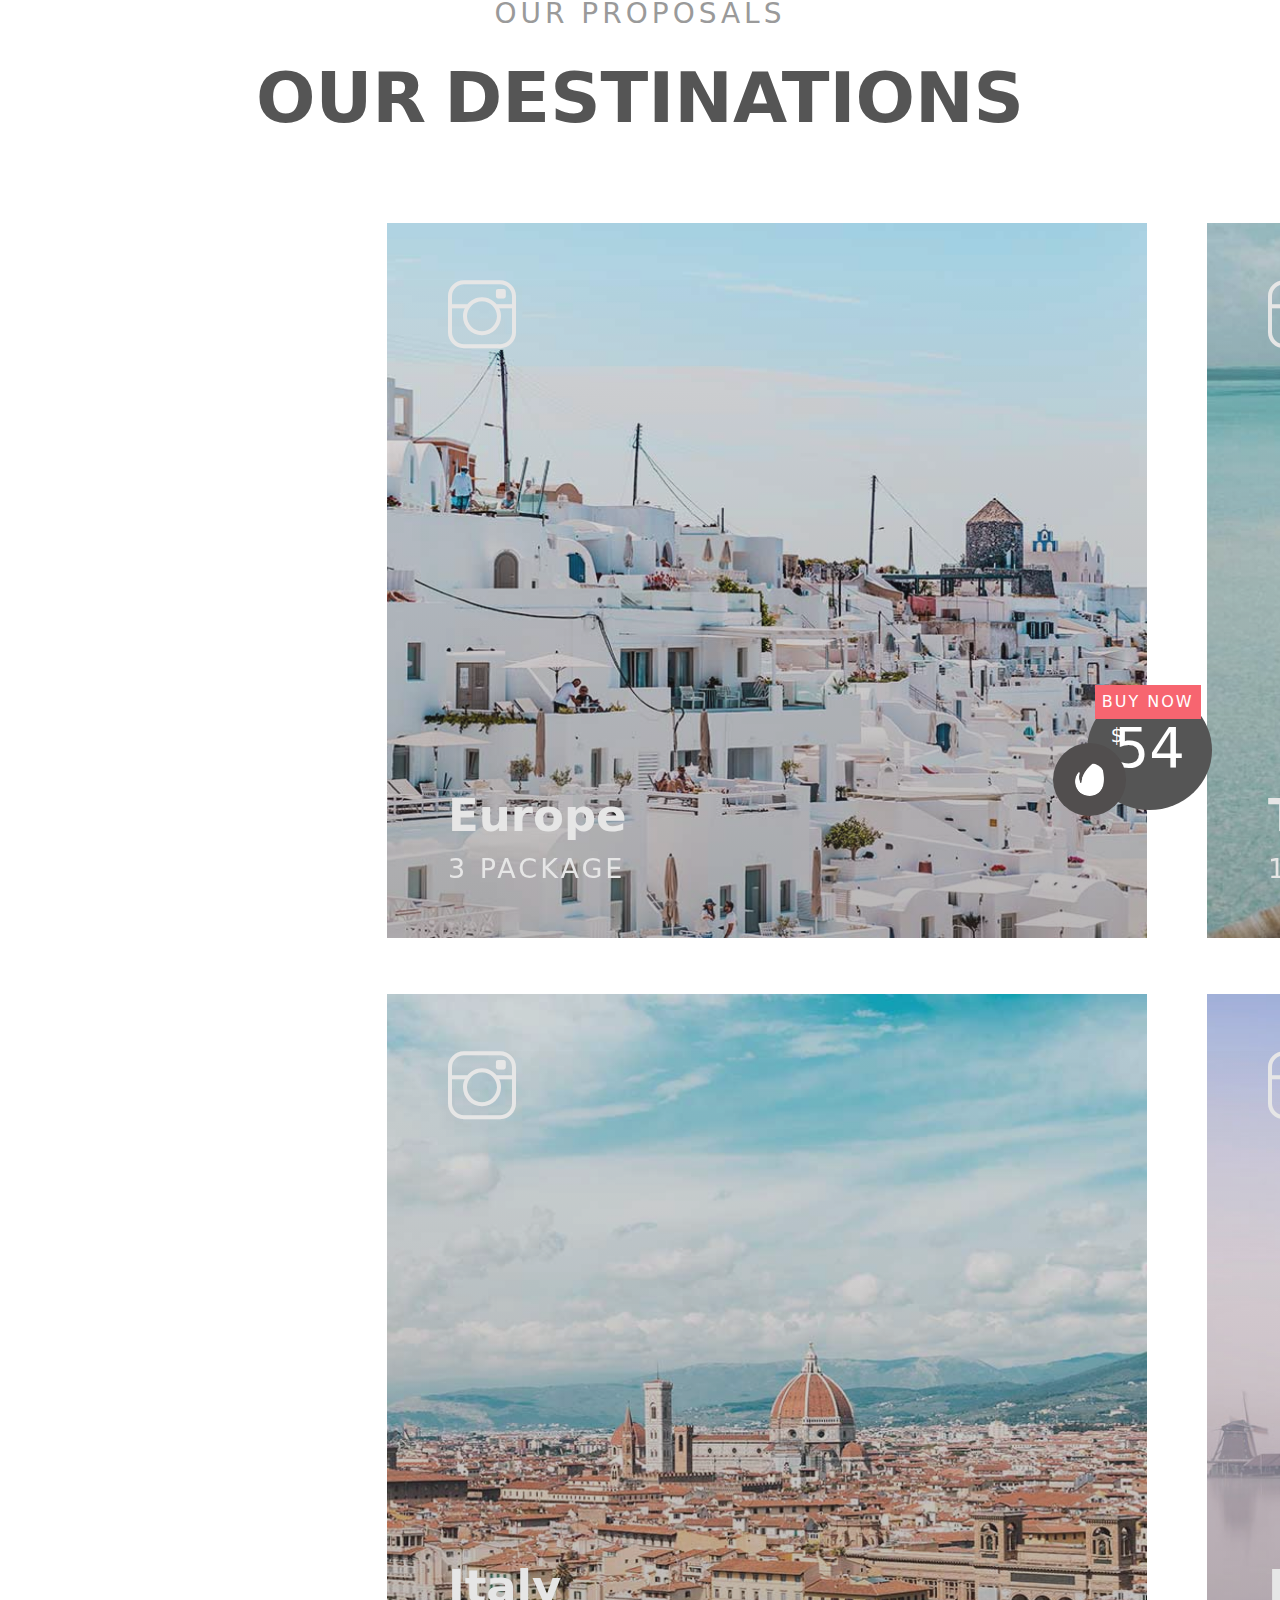
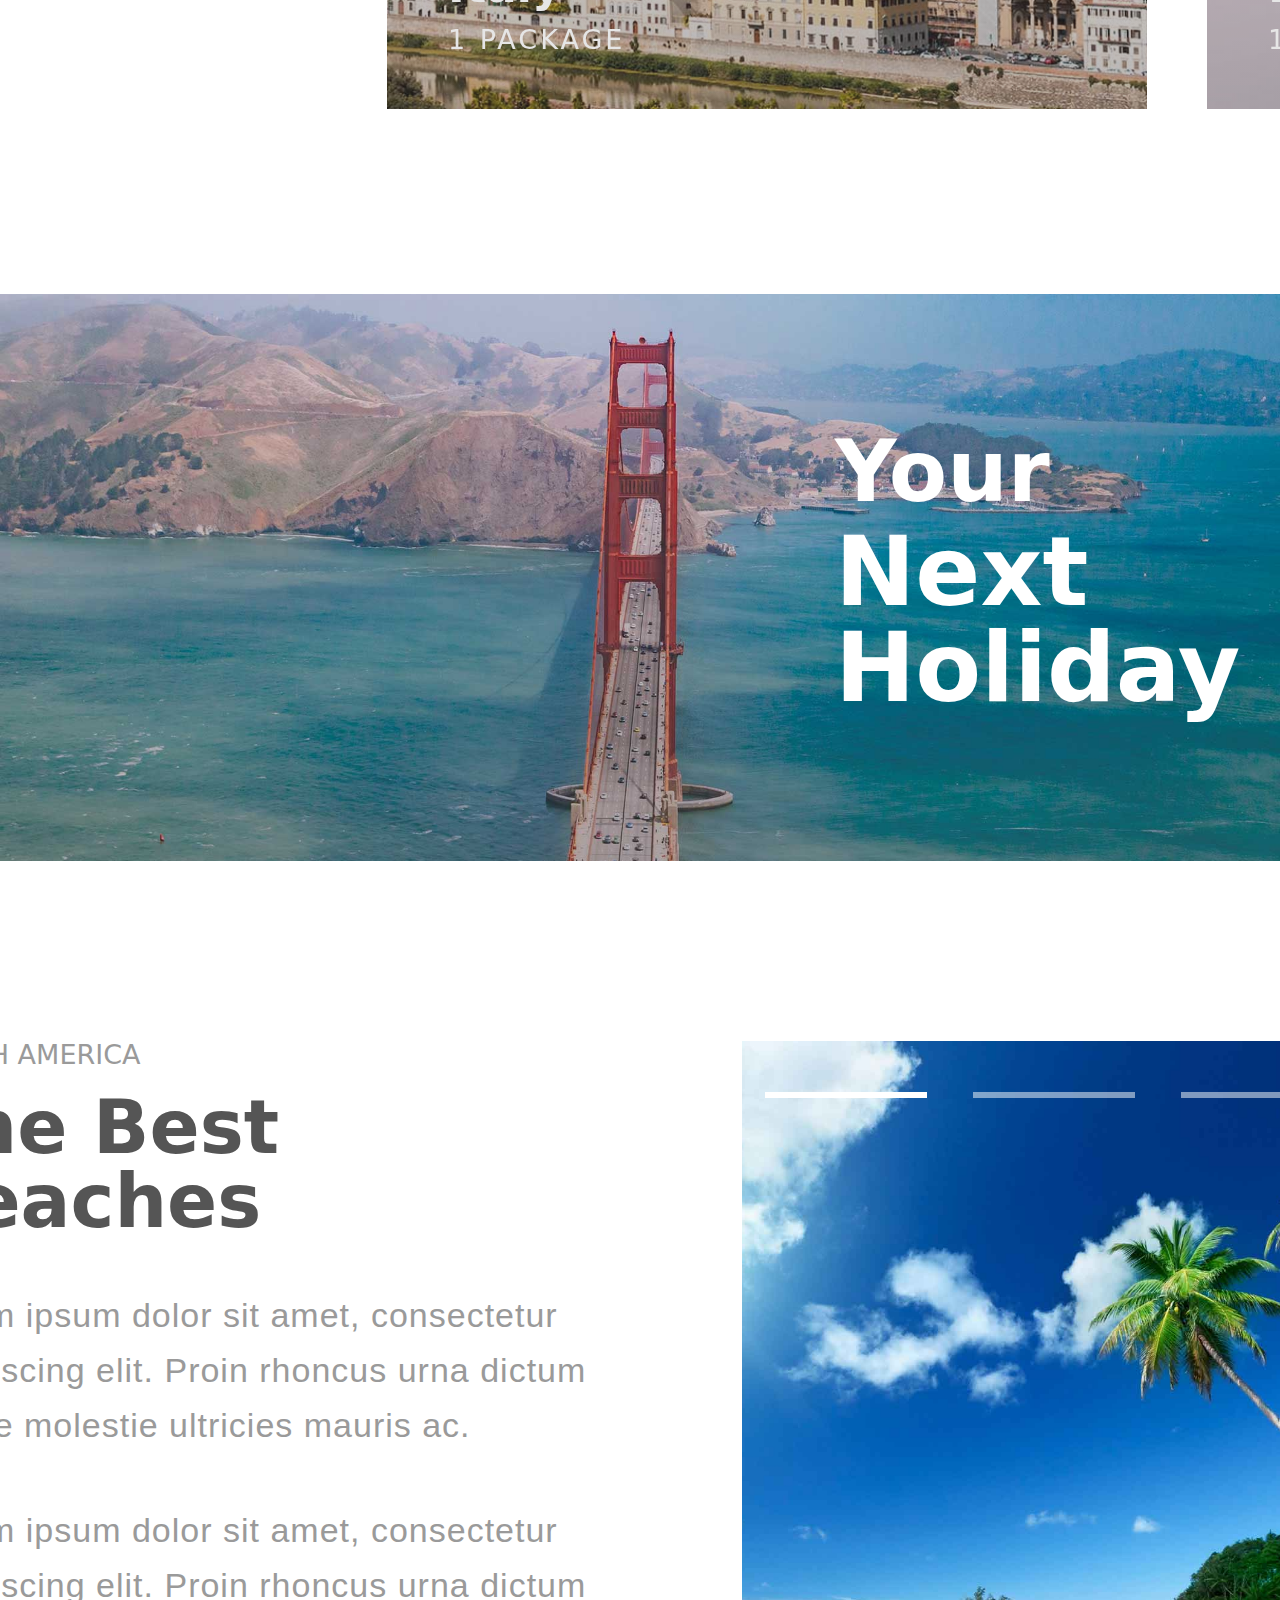
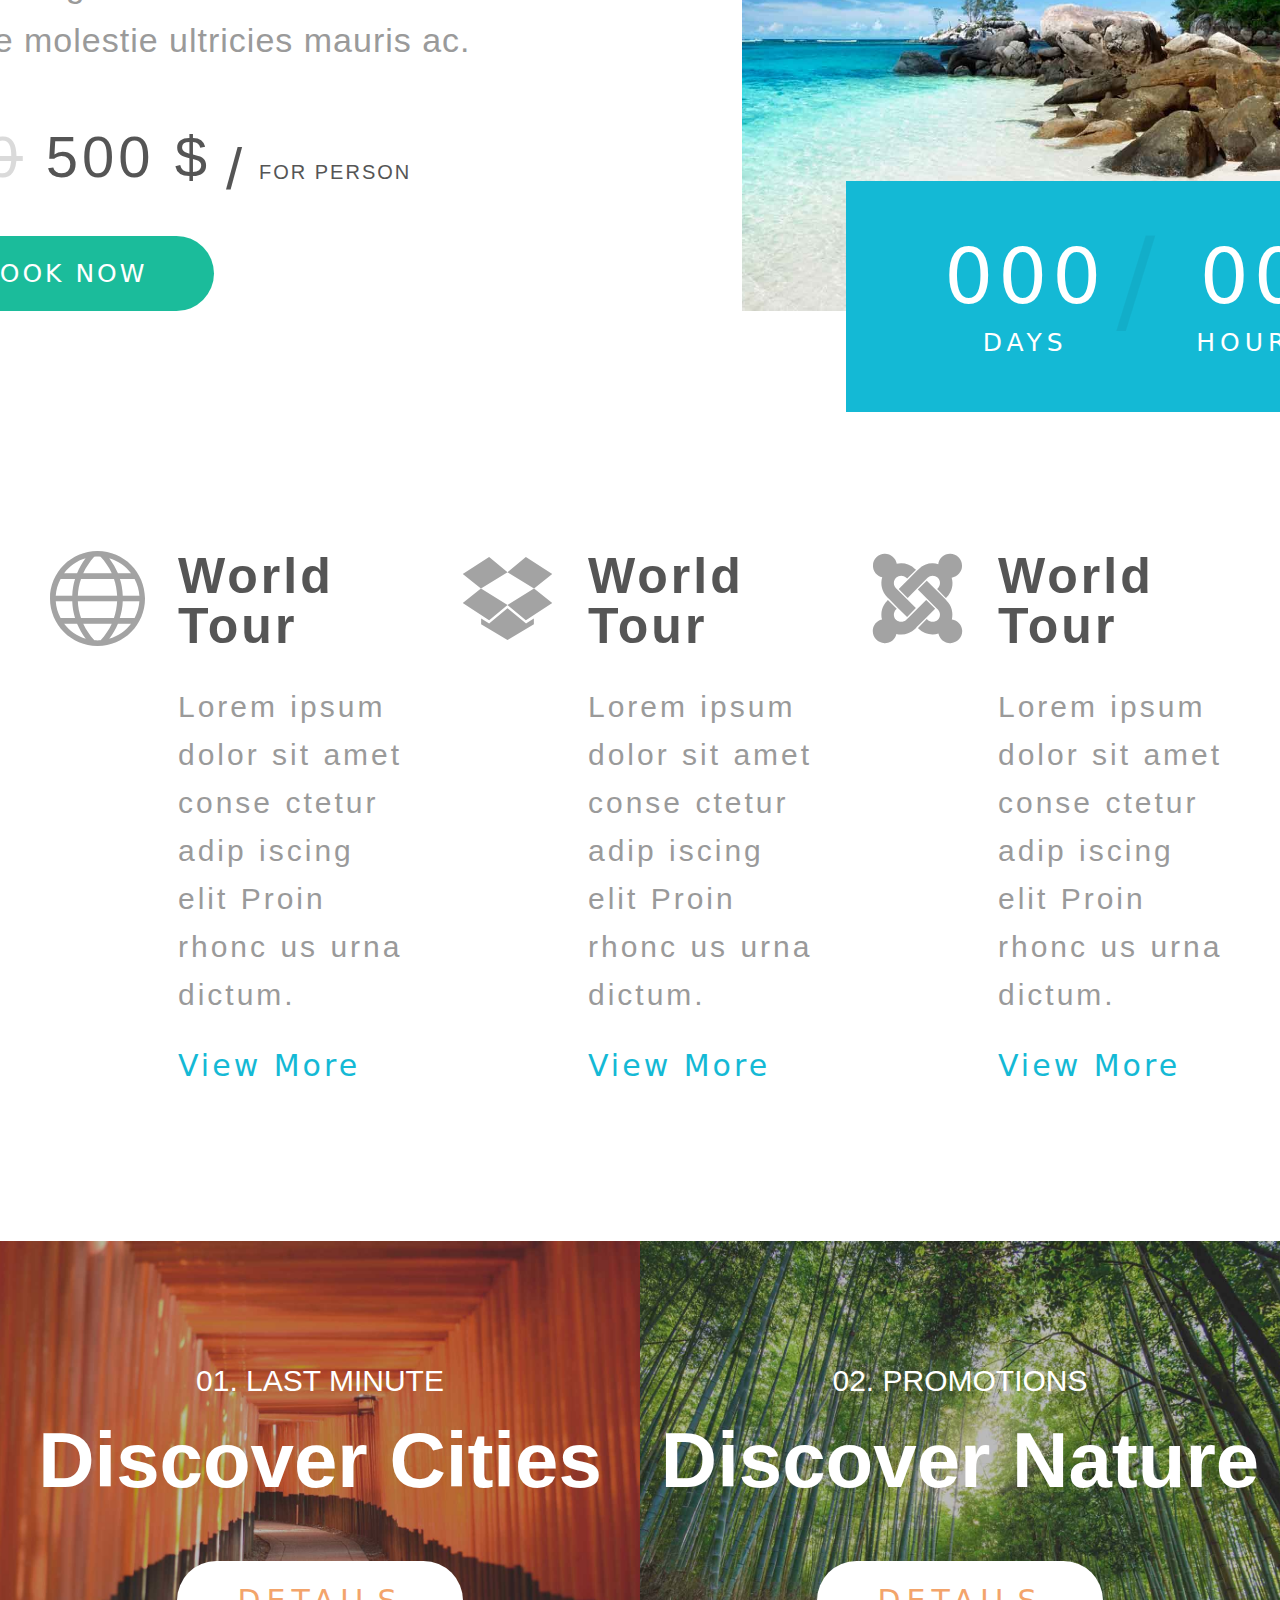
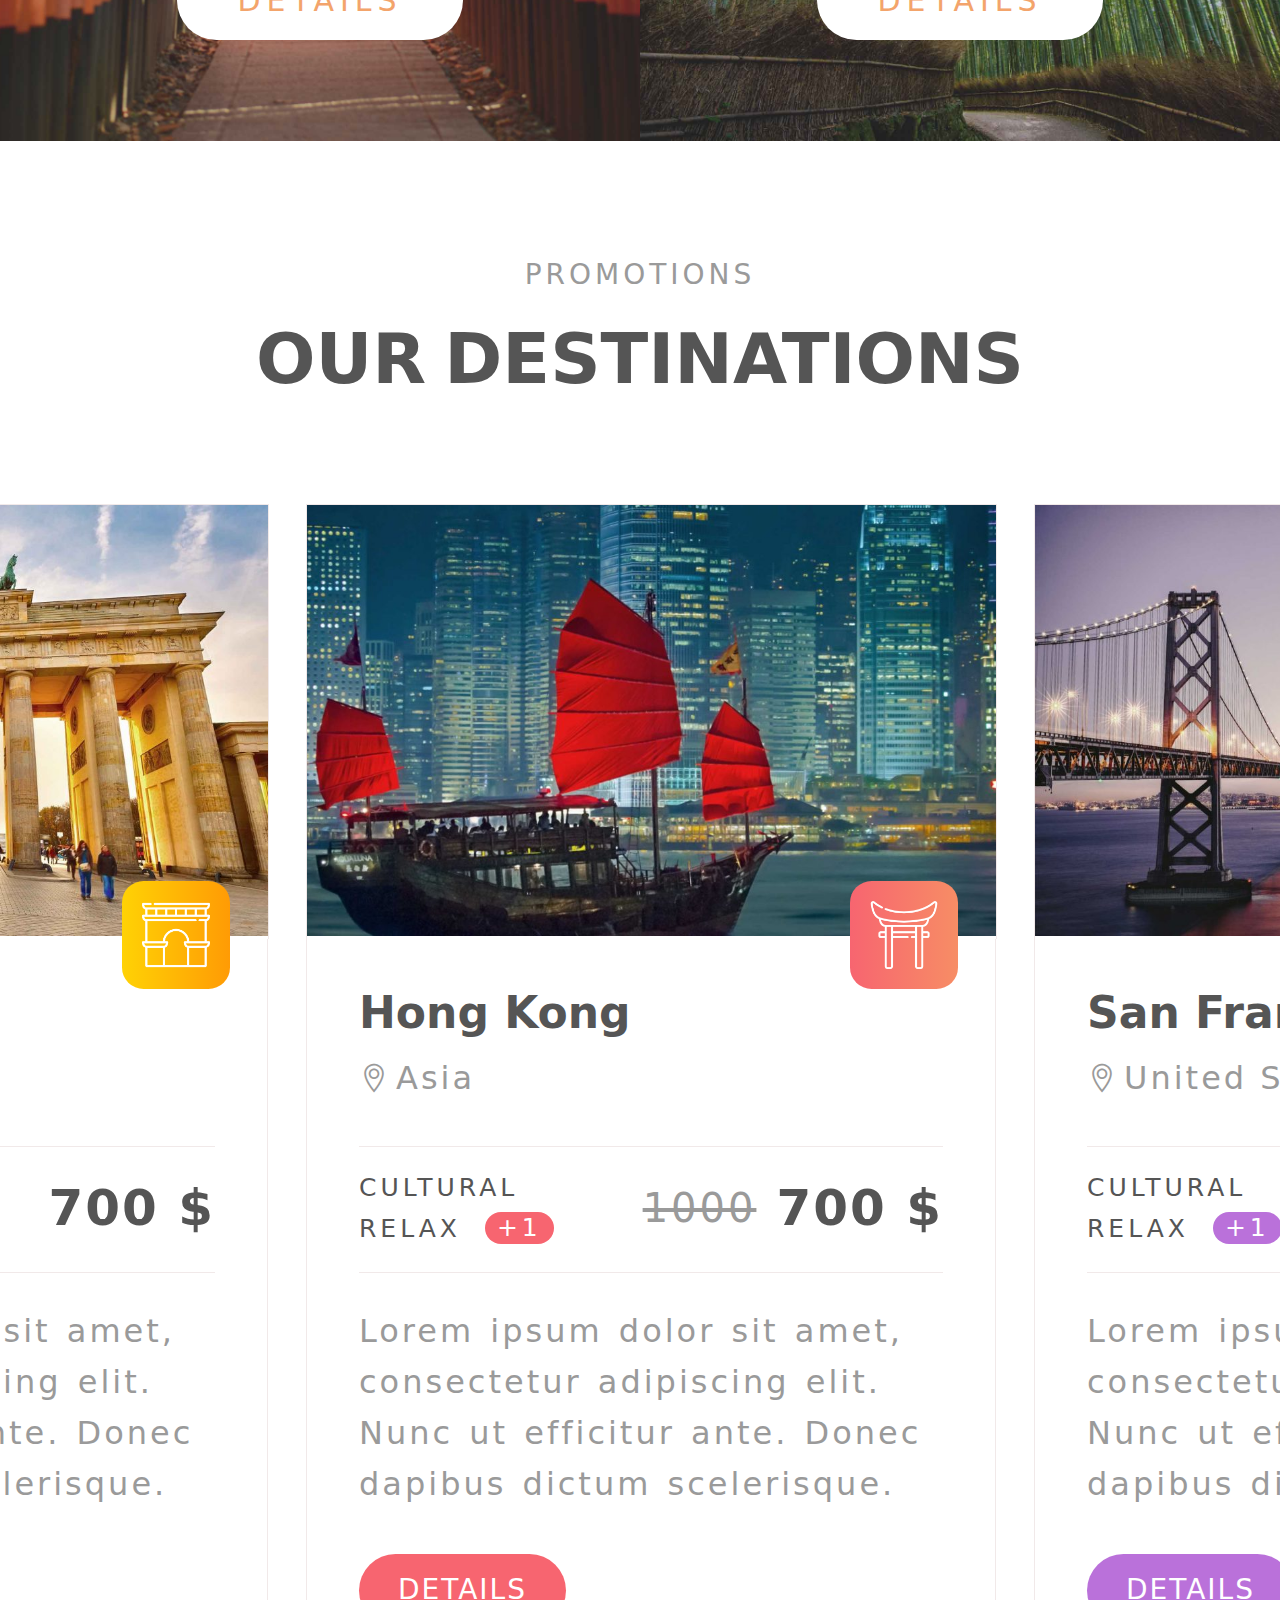
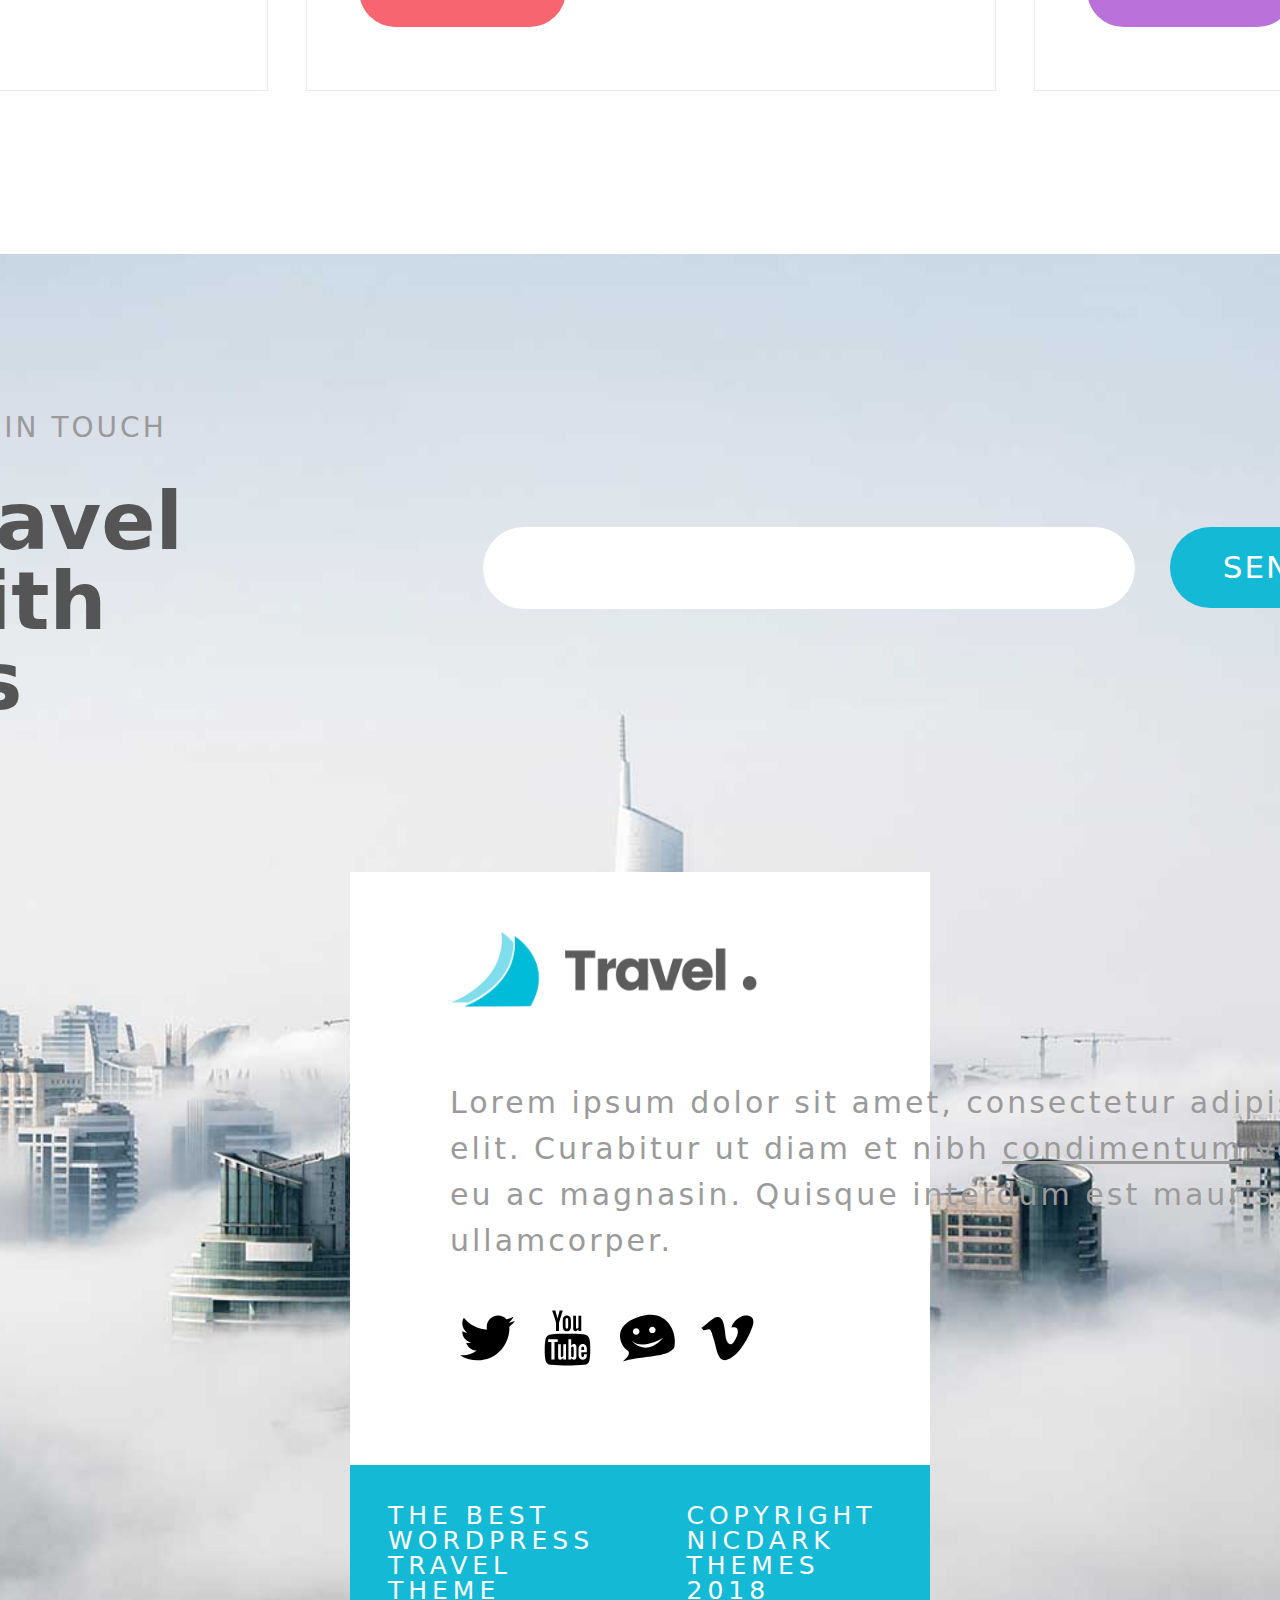
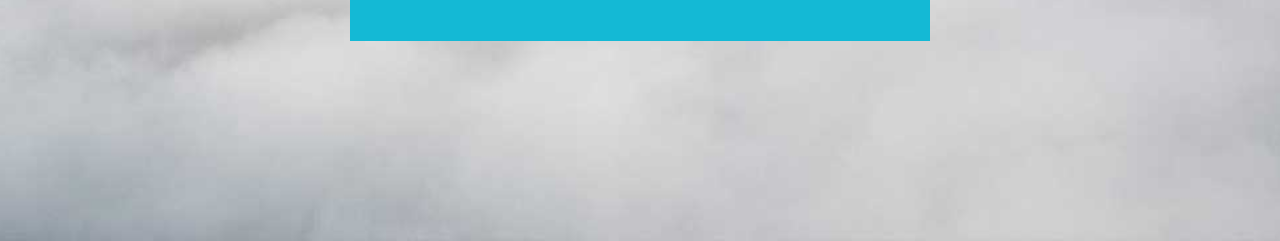
==== search2.html @ 47782f49 "first commit" ====
<!DOCTYPE html>
<html lang="en">
<head>
    <meta charset="UTF-8">
    <meta http-equiv="X-UA-Compatible" content="IE=edge">
    <meta name="viewport" content="width=device-width, initial-scale=1.0">
    <title>Love Travel</title>
    <link rel="stylesheet" href="./acsset/reset.css">
    <link rel="stylesheet" href="./acsset/main.css">
    <link rel="stylesheet" href="./acsset/themify-icons-font/themify-icons/themify-icons.css">
</head>
<body>
    

    <div id="content2">
        <div class="content2_First">
            <h3>OUR PROPOSALS</h3>
            
            <div class="ourDestinations">
                <h2>OUR</h2> <p class="des">DESTINATIONS</p>
            </div>

        </div>
        <div class="content2-Body">
            <div class="content2-contact">
                <div class="content2-contact-item">
                    <img src="./acsset/img/destination-1.jpg" alt="">
                    <div class="content2-list">
                        <i class="ti-instagram list-item-top"></i>
                        <div class="list-item-bottom">
                            <h3>Europe</h3>
                            <h6>3 PACKAGE</h6>
                        </div>
                    </div>
                </div>
                <div class="content2-contactSub"> 
                    <h3 class="content2-contactSub-First">Packages</h3>
                    <div class="content2-contactSub-Body">
                        <a href="">
                            <p>Berlin</p>
                        </a>
                        <a href="">
                            <p>Amsterdam</p>
                        </a>
                        <a href="">
                            <p>Tuscany</p>
                        </a>
                    </div>
                    <div class="content2-contactSub-Last">VIEW DESTINATION</div>
                </div>
            </div>

            <div class="content2-contact">
                <div class="content2-contact-item">
                    <img src="./acsset/img/destination-2.jpg" alt="">
                    <div class="content2-list">
                        <i class="ti-instagram list-item-top"></i>
                        <div class="list-item-bottom">
                            <h3>Thailandia</h3>
                            <h6>1 PACKAGE</h6>
                        </div>
                    </div>
                </div>
                <div class="content2-contactSub"> 
                    <h3 class="content2-contactSub-First">Packages</h3>
                    <div class="content2-contactSub-Body">
                        <a href="">
                            <p>Phuket</p>
                        </a>
                    </div>
                    <div class="content2-contactSub-Last">VIEW DESTINATION</div>
                </div>
            </div>

            <div class="content2-contact">
                <div class="content2-contact-item">
                    <img src="./acsset/img/destination-3.jpg" alt="">
                    <div class="content2-list">
                        <i class="ti-instagram list-item-top"></i>
                        <div class="list-item-bottom">
                            <h3>Asia</h3>
                            <h6>2 PACKAGE</h6>
                        </div>
                    </div>
                </div>
                <div class="content2-contactSub"> 
                    <h3 class="content2-contactSub-First">Packages</h3>
                    <div class="content2-contactSub-Body">
                        <a href="">
                            <p>Hong Kong</p>
                        </a>
                        <a href="">
                            <p>Phuket</p>
                        </a>
                    </div>
                    <div class="content2-contactSub-Last">VIEW DESTINATION</div>
                </div>
            </div>
            
        </div>

        <div class="content2-Body">

            <div class="content2-contact">
                <div class="content2-contact-item">
                    <img src="./acsset/img/destination-4.jpg" alt="">
                    <div class="content2-list">
                        <i class="ti-instagram list-item-top"></i>
                        <div class="list-item-bottom">
                            <h3>Italy</h3>
                            <h6>1 PACKAGE</h6>
                        </div>
                    </div>
                </div>
                <div class="content2-contactSub"> 
                    <h3 class="content2-contactSub-First">Packages</h3>
                    <div class="content2-contactSub-Body">
                        <a href="">
                            <p>Tuscany</p>
                        </a>
                    </div>
                    <div class="content2-contactSub-Last">VIEW DESTINATION</div>
                </div>
            </div>

            <div class="content2-contact">
                <div class="content2-contact-item">
                    <img src="./acsset/img/destination-5.jpg" alt="">
                    <div class="content2-list">
                        <i class="ti-instagram list-item-top"></i>
                        <div class="list-item-bottom">
                            <h3>Netherlands</h3>
                            <h6>1 PACKAGE</h6>
                        </div>
                    </div>
                </div>
                <div class="content2-contactSub"> 
                    <h3 class="content2-contactSub-First">Packages</h3>
                    <div class="content2-contactSub-Body">
                        <a href="">
                            <p>Amsterdam</p>
                        </a>
                    </div>
                    <div class="content2-contactSub-Last">VIEW DESTINATION</div>
                </div>
            </div>

            <div class="content2-contact">
                <div class="content2-contact-item">
                    <img src="./acsset/img/destination-6.jpg" alt="">
                    <div class="content2-list">
                        <i class="ti-instagram list-item-top"></i>
                        <div class="list-item-bottom">
                            <h3>United States</h3>
                            <h6>1 PACKAGE</h6>
                        </div>
                    </div>
                </div>
                <div class="content2-contactSub"> 
                    <h3 class="content2-contactSub-First">Packages</h3>
                    <div class="content2-contactSub-Body">
                        <a href="">
                            <p>San Francisco</p>
                        </a>
                    </div>
                    <div class="content2-contactSub-Last">VIEW DESTINATION</div>
                </div>
            </div>
            
        </div>
    </div>
        
    <div id="content3">
        <div class="content3-contact">
            <div class="content3-contact-left">
                <h6>Your</h6>
                <h6>Next Holiday</h6>
            </div>
            <div class="content3-contact-right">VIEW ALL PACKAGES</div>    
        </div>
    </div>

    <div id="content4">
        <div class="content4-top">
            <div class="content4-top-left">
                <h3>NORTH AMERICA</h3>
                <h2>The Best Beaches</h2>
                <div class="body">
                    <p>Lorem ipsum dolor sit amet, consectetur adip iscing elit. Proin rhoncus urna dictum neque molestie ultricies mauris ac.</p>
                    <p>Lorem ipsum dolor sit amet, consectetur adip iscing elit. Proin rhoncus urna dictum neque molestie ultricies mauris ac.</p>
                </div>
                <div class="price">
                    <span>800</span>
                    <p> 500 $</p>
                    <div class="line">/</div>
                    <p> FOR PERSON</p>
                </div>
                <div class="btn">BOOK NOW</div>
            </div>
            <div class="content4-top-right">
                <div class="top-right-nav-list">
                    <div class="item light"></div>
                    <div class="item"></div>
                    <div class="item"></div>
                </div>
                <div class="time-list">
                    <div class="time">
                        <h1>000</h1>
                        <h6>DAYS</h6>
                    </div>
                    <div class="time">
                        <h1>00</h1>
                        <h6>HOURS</h6>
                    </div>
                    <div class="time">
                        <h1>00</h1>
                        <h6>MINUTES</h6>
                    </div>
                    <div class="time2">
                        <h1>00</h1>
                        <h6>SECONDS</h6>
                    </div>
                </div>
            </div>
<!-- 2 -->
            <div class="content4-top-right2">
                <div class="top-right-nav-list">
                    <div class="item"></div>
                    <div class="item light"></div>
                    <div class="item"></div>
                </div>
                <div class="time-list">
                    <div class="time">
                        <h1>000</h1>
                        <h6>DAYS</h6>
                    </div>
                    <div class="time">
                        <h1>00</h1>
                        <h6>HOURS</h6>
                    </div>
                    <div class="time">
                        <h1>00</h1>
                        <h6>MINUTES</h6>
                    </div>
                    <div class="time2">
                        <h1>00</h1>
                        <h6>SECONDS</h6>
                    </div>
                </div>
            </div>
<!-- 3 -->
            <div class="content4-top-right3">
                <div class="top-right-nav-list">
                    <div class="item"></div>
                    <div class="item"></div>
                    <div class="item light"></div>
                </div>
                <div class="time-list">
                    <div class="time">
                        <h1>000</h1>
                        <h6>DAYS</h6>
                    </div>
                    <div class="time">
                        <h1>00</h1>
                        <h6>HOURS</h6>
                    </div>
                    <div class="time">
                        <h1>00</h1>
                        <h6>MINUTES</h6>
                    </div>
                    <div class="time2">
                        <h1>00</h1>
                        <h6>SECONDS</h6>
                    </div>
                </div>
            </div>

        </div>
        <div class="content4-bottom">
            <div class="content4-bottom-list">
                <div class="content4-bottom-item">
                    <div class="content4-bottom-item-left">
                        <i class="ti-world content4-icon"></i>
                    </div>
                    <div class="content4-bottom-item-right">
                        <h3>World Tour</h3>
                        <p>Lorem ipsum dolor sit amet conse ctetur adip iscing elit Proin rhonc us urna dictum.</p>
                        <a href="">View More</a>
                    </div>
                </div>

                <div class="content4-bottom-item">
                    <div class="content4-bottom-item-left">
                        <i class="ti-dropbox-alt content4-icon"></i>
                    </div>
                    <div class="content4-bottom-item-right">
                        <h3>World Tour</h3>
                        <p>Lorem ipsum dolor sit amet conse ctetur adip iscing elit Proin rhonc us urna dictum.</p>
                        <a href="">View More</a>
                    </div>
                </div>

                <div class="content4-bottom-item">
                    <div class="content4-bottom-item-left">
                        <i class="ti-joomla content4-icon"></i>
                    </div>
                    <div class="content4-bottom-item-right">
                        <h3>World Tour</h3>
                        <p>Lorem ipsum dolor sit amet conse ctetur adip iscing elit Proin rhonc us urna dictum.</p>
                        <a href="">View More</a>
                    </div>
                </div>
            </div>
        </div>

        <div class="content4-last">
            <div class="content4-last-left">
                <div class="content4-last-contact-left">
                    <h3>01. LAST MINUTE</h3>
                    <h2>Discover Cities</h2>
                    <a href="">DETAILS</a>
                </div>
            </div>
            <div class="content4-last-right">
                <div class="content4-last-contact-right">
                    <h3>02. PROMOTIONS</h3>
                    <h2>Discover Nature</h2>
                    <a href="">DETAILS  </a>
                </div>
            </div>

        </div>
    </div>

    <div id="content5">
        <div class="content5-top">
            <h3>PROMOTIONS</h3>
            <div class="ourDestinations">
                <h2>OUR</h2> <p class="des">DESTINATIONS</p>
            </div>
        </div>
        <div class="content5-body">
            <div class="content5-body-list">
                <div class="content5-body-list-item">
                    <div class="item-img">
                        <img src="./acsset/img/contact5-1.jpg" alt="">
                    </div>
                    <div class="item-body">
                        <div class="item-contact1">
                            <div class="item-contact1-left">
                                <h3>Berlin</h3>
                                <div class="item-contact1-bottom">
                                    <div class="ti-location-pin icon"></div>
                                    <h5>Europe</h5>
                                </div>
                            </div>
                            <div class="item-contact1-right">
                                <img src="./acsset/img/icon-content5.png" alt="">
                            </div>
                        </div>
                        <div class="item-contact2">
                            <div class="item-contact2-left">
                                <h6>CULTURAL</h6>
                                <div class="item-body-contact2-left-bottom">
                                    <h6>RELAX</h6>
                                    <span>+1</span>
                                </div>
                            </div>
                            <div class="item-body-contact2-right">
                                <span>700 $</span>
                            </div>
                        </div>

                        <div class="item-contact3">
                            <p>Lorem ipsum dolor sit amet, consectetur adipiscing elit. Nunc ut efficitur ante. Donec dapibus dictum scelerisque.</p>
                        </div>

                        <div class="item-contact4">
                            <a href="">DETAILS</a>
                        </div>
                    </div>
                </div>


<!-- 2 -->
                <div class="content5-body-list-item">
                    <div class="content5-body-list-item">
                        <div class="item-img">
                            <img src="./acsset/img/contact5-2.jpg" alt="">
                        </div>
                        <div class="item-body">
                            <div class="item-contact1">
                                <div class="item-contact1-leff">
                                    <h3>Hong Kong</h3>
                                    <div class="item-contact1-bottom">
                                        <div class="ti-location-pin icon"></div>
                                        <h5>Asia</h5>
                                    </div>
                                </div>
                                <div class="item-contact1-right2">
                                    <img src="./acsset/img/icon2-content5.png" alt="">
                                </div>
                            </div>
                            <div class="item-contact2">
                                <div class="item-contact2-left">
                                    <h6>CULTURAL</h6>
                                    <div class="item-body-contact2-left-bottom2">
                                        <h6>RELAX</h6>
                                        <span>+1</span>
                                    </div>
                                </div>
                                <div class="item-body-contact2-right">
                                    <p>1000</p>
                                    <span>700 $</span>
                                </div>
                            </div>
    
                            <div class="item-contact3">
                                <p>Lorem ipsum dolor sit amet, consectetur adipiscing elit. Nunc ut efficitur ante. Donec dapibus dictum scelerisque.</p>
                            </div>
    
                            <div class="item-contact4-2">
                                <a href="">DETAILS</a>
                            </div>
                        </div>
                    </div>
                </div>


<!-- 3 -->
                <div class="content5-body-list-item">
                    <div class="content5-body-list-item">
                        <div class="item-img">
                            <img src="./acsset/img/contact5-3.jpg" alt="">
                        </div>
                        <div class="item-body">
                            <div class="item-contact1">
                                <div class="item-contact1-left">
                                    <h3>San Francisco</h3>
                                    <div class="item-contact1-bottom">
                                        <div class="ti-location-pin icon"></div>
                                        <h5>United States</h5>
                                    </div>
                                </div>

                                <div class="item-contact1-right3">
                                    <img src="./acsset/img/icon3-content5.png" alt="">
                                </div>
                            </div>
                            <div class="item-contact2">
                                <div class="item-contact2-left">
                                    <h6>CULTURAL</h6>
                                    <div class="item-body-contact2-left-bottom3">
                                        <h6>RELAX</h6>
                                        <span>+1</span>
                                    </div>
                                </div>
                                <div class="item-body-contact2-right">
                                    <span>400 $</span>
                                </div>
                            </div>
    
                            <div class="item-contact3">
                                <p>Lorem ipsum dolor sit amet, consectetur adipiscing elit. Nunc ut efficitur ante. Donec dapibus dictum scelerisque.</p>
                            </div>
    
                            <div class="item-contact4-3">
                                <a href="">DETAILS</a>
                            </div>
                        </div>
                    </div>
                </div>
            </div>
        </div>
    </div>


    <div id="content6">
        <div class="content6-head">
            <div class="content6-head-left">
                <h3>KEEP IN TOUCH</h3>
                <h2>Travel with Us</h2>
            </div>

            <div class="content6-head-right">
                <input type="text">
                <div class="send">SEND</div>
            </div>
        </div>
        <div class="content6-body">

            <div class="content6-contact">
                <div class="content6-contact-left">
                    <div class="content6-contact-left-first">
                        <img class="headImg2" src="./acsset/img/logo-body-color.png" alt="">
                    </div>
                    <div class="content6-contact-left-body">
                        Lorem ipsum dolor sit amet, consectetur adipiscing elit. Curabitur ut diam et nibh <u>condimentum</u> venenatis eu ac magnasin. Quisque interdum est mauris, eget ullamcorper.
                    </div>
                    <div class="content6-contact-left-foot">
                        <i class="ti-twitter-alt icon-left"></i>
                        <i class="ti-youtube icon-left"></i>
                        <i class="ti-themify-favicon-alt icon-left"></i>
                        <i class="ti-vimeo-alt icon-left"></i>
                    </div>
                </div>
    
    
                <div class="content6-contact-right">
                    <div class="content6-contact-right-item">
                        <div class="content6-contact-right-head">
                            <h6>OUR AGENCY</h6>
                        </div>
        
                        <div class="content6-contact-right-body">
                            <ul>
                                <li>
                                    <i class="ti-angle-right"></i>
                                    <p>Services</p>
                                </li>
                                <li>
                                    <i class="ti-angle-right"></i>
                                    <p>Insurancee</p>
                                </li>
                                <li>
                                    <i class="ti-angle-right"></i>
                                    <p>Agency</p>
                                </li>
                                <li>
                                    <i class="ti-angle-right"></i>
                                    <p>Tourism</p>
                                </li>
                                <li>
                                    <i class="ti-angle-right"></i>
                                    <p>Payment</p>
                                </li>
                                
                            </ul>
                        </div>
                    </div>
    
                    <div class="content6-contact-right-item">
                        <div class="content6-contact-right-head">
                            <h6>PARTNERS</h6>
                        </div>
        
                        <div class="content6-contact-right-body">
                            <ul>
                                <li>
                                    <i class="ti-angle-right"></i>
                                    <p>Booking</p>
                                </li>
                                <li>
                                    <i class="ti-angle-right"></i>
                                    <p>RentalCar</p>
                                </li>
                                <li>
                                    <i class="ti-angle-right"></i>
                                    <p>HostelWorld</p>
                                </li>
                                <li>
                                    <i class="ti-angle-right"></i>
                                    <p>Trivago</p>
                                </li>
                                <li>
                                    <i class="ti-angle-right"></i>
                                    <p>TripAdvisor</p>
                                </li>
                                
                            </ul>
                        </div>
                    </div>
    
                    <div class="content6-contact-right-item">
                        <div class="content6-contact-right-head">
                            <h6>LAST MINUTE</h6>
                        </div>
        
                        <div class="content6-contact-right-body">
                            <ul>
                                <li>
                                    <i class="ti-angle-right"></i>
                                    <p>London</p>
                                </li>
                                <li>
                                    <i class="ti-angle-right"></i>
                                    <p>California</p>
                                </li>
                                <li>
                                    <i class="ti-angle-right"></i>
                                    <p>Indonesia</p>
                                </li>
                                <li>
                                    <i class="ti-angle-right"></i>
                                    <p>Europe</p>
                                </li>
                                <li>
                                    <i class="ti-angle-right"></i>
                                    <p>Oceania</p>
                                </li>
                                
                            </ul>
                        </div>
                    </div>
                </div>
    
            </div>
            <div class="content6-foot">
                <div class="content6-foot-left">
                    THE BEST WORDPRESS TRAVEL THEME
                </div>
    
                <div class="content6-foot-right">
                    COPYRIGHT NICDARK THEMES 2018
                </div>
            </div>
        </div>

        <div id="footer">
            <div class="buynow">
                BUY NOW
            </div>
            <div class="number">
                <p>54</p>
                <span>$</span>
            </div>
            <div class="pic">
                <img src="./acsset/img/fixed icon.png" alt="">
            </div>
    
        </div>
    </div>



    <script src="./acsset/main.js"></script>
</body>
</html>
---- acsset/main.css ----
body {
    font-family: system-ui, -apple-system, BlinkMacSystemFont, 'Segoe UI', Roboto, Oxygen, Ubuntu, Cantarell, 'Open Sans', 'Helvetica Neue', sans-serif;
}
a {
    text-decoration: none;
    color: white;
}
.PackageItem a{
    text-decoration: none;
    color: #ccc;
}
#content1 {
    height: 2025px;
}
#header {
    display: flex;
    box-sizing: border-box;
    background-color: rgba(0,0,0,0.12) !important;
    height: 203px;
    align-items: center;
    color: white;
    position:relative;
    top: -1900px;
}

.headImg {
    height: 75px;
    margin-left: 118px;
    width: 307px;
    margin-bottom: 10px;
    cursor: pointer;
}

.headList{
    display: flex;
    margin-top: -20px;
    
}
.headList_1{
    display: flex;
    margin-left: 118px;
    margin-right: 62px;
    margin-top: 24px;

}
.headList_1 > li {
    font-size: 26px;
    padding: 24px;
    letter-spacing: 6px;
    cursor: pointer;
}
.headList_2 li {
    font-size: 26px;
    padding: 24px;
    letter-spacing: 6px;
    border-radius: 31px;
    background-color: purple;
    margin-top: 45px;
    cursor: pointer;
    margin-top: 16px;
    position: absolute;

}
.headIcon{
    font-size: 60px;
    margin: auto;
    padding: 21px;
    margin-left: 840px;
    cursor: pointer;
}
i .ti-menu {
    font-weight: 400;
}
.content-img {
    width: 100%;
}

/* PackageList */
.PackagesList {
    display: none;
    position: absolute;
    background: white;
    top: 177px;
    min-width: 378px;
    border-radius: 8px;
    box-shadow: 0px 2px 5px #f1f1f1;
    /* overflow: hidden; */
    animation: ShowPackage ease 0.8s;
}
.Package-dad:hover .PackagesList{
    display: block;
    z-index: 1;
    /* overflow: hidden; */
}
.Package-dad::before {
    position: absolute;
    content: "";
    width: 200px;
    height: 55px;
    top: 136px;
    background-color: transparent;
}

@keyframes ShowPackage {
    from {
        opacity: 0;
    }
    to {
        opacity: 1;
    }
}
.tourPackageList {
    display: none;
    position: absolute;
    left: 450px;
    top: 0;
    background-color: white;
    width: 378px;
    border-radius: 8px;
    box-shadow: 0px 2px 5px #f1f1f1;
    /* overflow: hidden; */
    animation: ShowPackage ease 0.8s;
}
.PackageItem:first-child:hover {
    border-top-right-radius: 8px;
    border-top-left-radius: 8px;
}
.PackageItem.hoverItems:hover .tourPackageList{
    display: block;
    z-index: 1;
}
.PackageItem.hoverItems{
    position: relative;
}
.PackageItem.hoverItems::before {
    position: absolute;
    content: "";
    background-color: transparent;
    height: 363px;
    width: 80px;
    left: 100%;
    top: -2px;
}
.tourPackageList-item {
    display: flex;
    padding: 32px 25px 32px 46px;
    border-bottom: 1px solid #f1f1f1;
    justify-content: space-between;
}
.tourPackageList-item:first-child{
    border-top-left-radius: 8px;
    border-top-right-radius: 8px;
}
.tourPackageList-item:last-child{
    border-bottom-left-radius: 8px;
    border-bottom-right-radius: 8px;
}
.PackageItem:last-child{
    border-bottom-left-radius: 8px;
    border-bottom-right-radius: 8px;
}
.PackageItem{
    display: flex;
    padding: 32px 25px 32px 46px;
    border-bottom: 1px solid #f1f1f1;
    justify-content: space-between;
}
.tourPackageList-item:hover,
.PackageItem:hover {
    background-color: #f9f9f9;
}


.PackageItem>p {
    color: #ccc;
}
.Hot{
    color: white;
    background-color: rgb(236, 50, 50);
    font-size: 17px;
    margin-left: 78px;
    margin-right: 25px;
    border-radius: 6px;
    padding: 2px 8px;
    letter-spacing: 0;
    line-height: 22px;

}
.New {
    color: white;
    background-color: green;
    font-size: 17px;
    margin-left: 78px;
    margin-right: 25px;
    border-radius: 6px;
    padding: 2px 8px;
    letter-spacing: 0;
    line-height: 22px;

}
.Best {
    color: white;
    background-color: rgb(21, 12, 199);
    font-size: 17px;
    margin-left: 78px;
    margin-right: 25px;
    border-radius: 6px;
    padding: 2px 8px;
    letter-spacing: 0;
    line-height: 22px;

}
.sub-Tour{
    margin-top: 1px;
    margin-right: 12px;

}

/* List-Box */
.content-contact{
    text-align: center;
    color: white;
}
.content-contact-head{
    font-size: 113px;
    margin-bottom: 73px;
    font-weight: 600;
    position: relative;
}
.content-contact-sub{
    font-size: 50px;
    margin-bottom: 100px;
}
.Search-bar input[type="text"] {
    height: 80px;
    width: 731px;
    border-radius: 55px;
    padding-left: 50px;
    font-size: 33px;
    border-color: white;
    outline: none;
    border-block: none;
}
.Search-bar{
    display: flex;
    justify-content: center;
    align-items: center;
}

.search-icon{
    font-size: 42px;
    margin-left: -74px;
    color: #8e6f6f;
}
.list-box {
    display: flex;
    justify-content: center;
    margin-top: 100px;
}
.box-item{
    margin: 19px 30px;
    font-size: 60px;
    padding: 40px;
    background-color: rgba(0,0,0,0.35);
    min-width: 145px;
}
.wrap-content-img {
    position: absolute;
    margin-left: 965px;
    margin-top: -1585px;
}
h6.box-item-sub {
    font-size: 30px;
    margin-top: 20px;
    letter-spacing: 3px;
}

/* Content2 */
.ourDestinations{
    display: inline-flex;
    margin-top: 35px;
}
.ourDestinations h2 {
    font-size: 70px;
    color: #555555;
    font-weight: 700;
    margin-right: 9px;
}
.des{
    font-size: 70px;
    color: #555555;
    font-weight: 700;
    margin-left: 9px;
    margin-bottom: 50px;
}
.content2_First {
    text-align: center; 
}
.content2-Body{
    display: flex;
    margin: 40px 357px;
}
.content2-Body + .content2-Body {
    margin-top: 471px;
}
.content2-contact{
    margin: 0 30px;
    position: relative;
}
.content2_First h3 {
    font-size: 28px;
    letter-spacing: 4px;
    color: #9a9a9a;
}
.content2-list{
    position: absolute;
    top: 8%;
    background-image: linear-gradient(3deg, #6157574f, transparent);
    height: 658px;
    width: 760px;
}
.list-item-top {
    margin-left: 61px;
    font-size: 68px;
    background-color: transparent;
    color: white;
    
}

.list-item-bottom{
    margin-left: 61px;
    margin-top: 475px;
}
.list-item-bottom h3 {
    font-size: 45px;
    line-height: 35px;
    font-weight: 700;
    margin-top: -25px;
    color: white;

}
.list-item-bottom h6 {
    font-size: 27px;
    letter-spacing: 3px;
    margin-top: 22px;
    color: white;

}
.content2-contactSub{
    /* opacity: 0; */
    display: none;
    background-color: #14b9d5;
    position: absolute;
    top: 0;
    height: 715px;
    width: 760px;
    text-align: center;
    animation: ShowPackage ease 0.8s;
}
.content2-contact-item {
    /* Cách 2 nhưng nó chỉ cho 1 ảnh vào tất box
    background-image: url(./img/destination-1.jpg);
    background-position: center;
    background-repeat: no-repeat;
    background-size: cover;
    position: relative;
    height: 715px;
    width: 760px; */
    filter: brightness(0.9);
}
.content2-contact-item img {
    height: 715px;
    width: 760px;
}
.content2-contact {
    height: 300px;

}
.content2-contact:hover .content2-contactSub {
    display: block;
}
.content2-contactSub-First{
    font-size: 40px;
    font-weight: 700;
    margin-bottom: 41px;
    margin-top: 245px;
    color: white;
}
.content2-contactSub-Body{
    padding: 0 286px;
    letter-spacing: 3px;
}
.content2-contactSub-Body p {
    font-size: 29px;
    margin: 26px 0;
}
.content2-contactSub-Last{
    background-color: white;
    color: #14b9d5;
    display: inline-block;
    font-size: 29px;
    padding: 15px 38px;
    line-height: 30px;
    border-radius: 40px;
    margin-top: 27px;
}

/* CONTACT3 */
#content3{
    margin-top: 600px;
}
.content3-contact{
    background-image: url(./img/img\ contact2.jpg);
    background-position: center;
    background-repeat: no-repeat;
    background-size: 100%, auto;
    padding: 135px;
    font-size: 85px;
    font-weight: 800;
    color: white;
    display: flex;
    /* justify-content: center; */
    align-items: center;

}
.content3-contact:hover .content3-contact-left {
    display: block;
}
.content3-contact-left{
    margin-left: 700px;
    margin-right: 300px;
}
.content3-contact-left h6{
    margin-bottom: 10px;
}
.content3-contact-left h6:last-child {
   font-size: 96px;
}
.content3-contact-right{
    font-size: 26px;
    font-weight: 100;
    letter-spacing: 3px;
    word-spacing: 5px;
    background-color: white;
    color: #f76570;
    padding: 28px 50px;
    border-radius: 50px;
    cursor: pointer;
}


/* CONTEN 4 */

#content4 {
    margin-top: 180px;
}
.content4-top{
    display: flex;
    justify-content: center;
}
.content4-top-left{
    margin-right: 70px;
}
.content4-top-left h3{
    font-size: 27px;
    color: #9a9a9a;
    margin-bottom: 22px;
}
.content4-top-left .line {
    position: absolute;
    left: 312px;
    top: 12px;
}
.content4-top-left h2{
    font-size: 74px;
    font-weight: 700;
    color: #555555;
}
.content4-top-left .body {
    font-size: 34px;
    width: 688px;
}
.content4-top-left .body p {
    font-family: 'Poppins', sans-serif;
    line-height: 55px;
    color: #9a9a9a;
    word-spacing: 0px;
    letter-spacing: 1px;
}
.content4-top-left .body p:first-child{
    margin: 50px 0;

}   
.content4-top-left .price p:last-child{
    font-size: 20px;
    position:absolute;
    left: 345px;
    top: 34px;
    letter-spacing: 2px;
}
.content4-top-left .price{
    display: flex;
    position: relative;
    font-size: 58px;
    color: #555555;
    font-weight: normal;
    font-family: 'Poppins', sans-serif;
    letter-spacing: 4px;
    margin-top: 60px;
}
.content4-top-left .price span:first-child {
    color: #dadada;
    text-decoration: line-through;
    margin-right: 23px;
}
.content4-top-left .price line {  
    position: absolute;
    left: 318px;
    top: 20px;
    font-size: 45px;
}
.content4-top-left .btn{
    margin-top: 50px;
    font-size: 25px;
    letter-spacing: 3px;
    background-color: #1bbc9b;
    display: inline-block;
    padding: 25px 66px;
    border-radius: 50px;
    color: white;
    cursor: pointer;
}
.content4-top-right{
    position: relative;
    background-image: url(./img/content-4.jpg);
    width: 1500px;
    background-position: center center;
    background-size: cover;
    background-repeat: no-repeat;
    margin-left: 70px;
    /* display: none; */
}


.top-right-nav-list{
    display: flex;
    justify-content: center;
}
.top-right-nav-list .item{
    position: relative;
    height: 6px;
    width: 162px;
    background-color: white;
    display: block;
    margin: 51px 23px 0;
    opacity: 0.5;

}
.top-right-nav-list .item:hover {
    opacity: 1;
    cursor: pointer;
}
.item.light{
    opacity: 1;
}

.time-list{
    position: absolute;
    top: 85%;
    left: 16.7%;
    background-color: #14b9d5;
    letter-spacing: 5px;
    display: inline-flex;
    padding: 27px 53px;
    color: white;
}
.time{
    margin: 30px 45px;
    text-align: center;
}
.time2{
    margin: 30px 45px;
    text-align: center;
}
.time::after{
    position: absolute;
    content: "/";
    color: #000;
    font-size: 116px;
    margin-top: -133px;
    margin-left: 91px;
    opacity: 0.05;
}
.time h1 {
    font-size: 77px;
    font-weight: 400;
    margin-bottom: 15px;
}
.time h6 {
    font-size: 25px;
    font-weight: 500;
}
.time2 h1 {
    font-size: 77px;
    font-weight: 400;
    margin-bottom: 15px;
}
.time2 h6 {
    font-size: 25px;
    font-weight: 500;
}







.content4-top-right2{
    position: relative;
    background-image: url(./img/destination-3.jpg);
    width: 1500px;
    background-position: center center;
    background-size: cover;
    background-repeat: no-repeat;
    margin-left: 70px;
    display: none;
}

.top-right-nav-list{
    display: flex;
    justify-content: center;
}
.top-right-nav-list .item{
    position: relative;
    height: 6px;
    width: 162px;
    background-color: white;
    display: block;
    margin: 51px 23px 0;
    opacity: 0.5;

}
.top-right-nav-list .item:hover {
    opacity: 1;
    cursor: pointer;
}
.item.light{
    opacity: 1;
}

.time-list{
    position: absolute;
    top: 85%;
    left: 16.7%;
    background-color: #14b9d5;
    letter-spacing: 5px;
    display: inline-flex;
    padding: 27px 53px;
    color: white;
}
.time{
    margin: 30px 45px;
    text-align: center;
}
.time2{
    margin: 30px 45px;
    text-align: center;
}
.time::after{
    position: absolute;
    content: "/";
    color: #000;
    font-size: 116px;
    margin-top: -133px;
    margin-left: 91px;
    opacity: 0.05;
}
.time h1 {
    font-size: 77px;
    font-weight: 400;
    margin-bottom: 15px;
}
.time h6 {
    font-size: 25px;
    font-weight: 500;
}
.time2 h1 {
    font-size: 77px;
    font-weight: 400;
    margin-bottom: 15px;
}
.time2 h6 {
    font-size: 25px;
    font-weight: 500;
}








/* 3 */

.content4-top-right3{
    position: relative;
    background-image: url(./img/destination-5.jpg);
    width: 1500px;
    background-position: center center;
    background-size: cover;
    background-repeat: no-repeat;
    margin-left: 70px;
    display: none;
}

.top-right-nav-list{
    display: flex;
    justify-content: center;
}
.top-right-nav-list .item{
    position: relative;
    height: 6px;
    width: 162px;
    background-color: white;
    display: block;
    margin: 51px 23px 0;
    opacity: 0.5;

}
.top-right-nav-list .item:hover {
    opacity: 1;
    cursor: pointer;
}
.item.light{
    opacity: 1;
}

.time-list{
    position: absolute;
    top: 85%;
    left: 16.7%;
    background-color: #14b9d5;
    letter-spacing: 5px;
    display: inline-flex;
    padding: 27px 53px;
    color: white;
}
.time{
    margin: 30px 45px;
    text-align: center;
}
.time2{
    margin: 30px 45px;
    text-align: center;
}
.time::after{
    position: absolute;
    content: "/";
    color: #000;
    font-size: 116px;
    margin-top: -133px;
    margin-left: 91px;
    opacity: 0.05;
}
.time h1 {
    font-size: 77px;
    font-weight: 400;
    margin-bottom: 15px;
}
.time h6 {
    font-size: 25px;
    font-weight: 500;
}
.time2 h1 {
    font-size: 77px;
    font-weight: 400;
    margin-bottom: 15px;
}
.time2 h6 {
    font-size: 25px;
    font-weight: 500;
}

.content4-bottom-list{
    margin-top: 240px;
    display: flex;
    justify-content: center;
    margin-left: 50px;
}
.content4-bottom-item{
    display: flex;
    align-items: start;
    width: 806px;
}
.content4-bottom-item-left{
    font-size: 95px;
}
.content4-bottom-item-left .content4-icon {
    color: #a3a3a3;
}

.content4-bottom-item-right {
    margin: 0 50px 0 33px;
}
.content4-bottom-item-right h3{
    font-size: 50px;
    font-weight: 800;
    letter-spacing: 3px;
    color: #555555;
    font-family: 'Poppins', sans-serif;
}
.content4-bottom-item-right p{
    font-size: 30px;
    letter-spacing: 3px;
    word-spacing: 1px;
    color: #9a9a9a;
    font-family: 'Poppins', sans-serif;
    line-height: 48px;
    margin: 32px 0;

}
.content4-bottom-item-right a{
    font-size: 30px;
    color: #14b9d5;
    letter-spacing: 3px;
}


.content4-last{
    display: flex;
    margin-top: 160px;
}
.content4-last-left{
    background-image: url(./img/content-last.jpg);
    width: 50%;
    height: 500px;
    display: flex;
    justify-content: center;
    align-items: center;
    background-position: center;
    background-repeat: no-repeat;
    background-size: cover;
}
.content4-last-left h3{
    font-size: 30px;
    font-family: 'Poppins', sans-serif;
}
.content4-last-left h2{
    font-size: 78px;
    font-weight: bolder;
    margin: 25px 0 87px 0;
    font-family: 'Poppins', sans-serif;
}
.content4-last-left a{
    font-size: 30px;
    letter-spacing: 6px;
    color: #f3a46b;
    background-color: white;
    padding: 22px 60px;
    border-radius: 50px;
}
.content4-last-right{
    background-image: url(./img/content-last2.jpg);
    width: 50%;
    height: 500px;
    display: flex;
    justify-content: center;
    align-items: center;
    background-position: center;
    background-repeat: no-repeat;
    background-size: cover;
}
.content4-last-right h3{
    font-size: 30px;
    font-family: 'Poppins', sans-serif;

}
.content4-last-right h2{
    font-size: 78px;
    font-weight: bolder;
    margin: 25px 0 87px 0;
    font-family: 'Poppins', sans-serif;

}
.content4-last-right a{
    font-size: 30px;
    letter-spacing: 6px;
    color: #f3a46b;
    background-color: white;
    padding: 22px 60px;
    border-radius: 50px;
}
.content4-last-contact-left{
    text-align: center;
    color: white;
}
.content4-last-contact-right {
    text-align: center;
    color: white;
}

/* CONTENT 5 */

.content5-top{
    text-align: center;
    margin-top: 120px;
}
.content5-top h3{
    font-size: 28px;
    letter-spacing: 4px;
    color: #9a9a9a;
}

.content5-body-list{
    display: flex;
    justify-content: center;
    margin-top: 60px;
}
.content5-body-list-item{
    margin: 0 20px; 
    width: 688px;
}
.content5-body-list-item:nth-child(2) {
    margin-left: 0px;
}
.content5-body-list-item .item-img img{
    width: 689px;
}
.item-body{
    padding: 52px;
    font-size: 38px;
    width: 584px;
    margin-right: 147px;
    padding-bottom: 85px;
    border-bottom: 1px solid #f1e9e9;
    border-right: 1px solid #f1e9e9;
    border-left: 1px solid #f1e9e9;
}
.item-contact1{
    position: relative;
    display: flex;
    justify-content: space-between;
    border-bottom: 1px solid #f1e9e9;
}
.item-contact1-right img {
    width: 68px;
    background: linear-gradient(to right, #ffd205 0%, #ff9b05 100%);
    padding: 20px;
    border-radius: 20%;
    position: absolute;
    top: -110px;
    right: -15px;

}
.item-contact1-right2 img {
    width: 68px;
    background: linear-gradient(to right, #f76570 0%, #f78d65 100%);
    padding: 20px;
    border-radius: 20%;
    position: absolute;
    top: -110px;
    right: -15px;

}
.item-contact1-right3 img {
    width: 68px;
    background: linear-gradient(to right, #ba71da 0%, #da717b 100%);
    padding: 20px;
    border-radius: 20%;
    position: absolute;
    top: -110px;
    right: -15px;

}
.item-contact1 h3{
    font-size: 44px;
    font-weight: bold;
    margin-bottom: 27px;
    color: #555555;
} 
.item-contact1-bottom{
    display: flex;
    align-items: center;
    color: #9a9a9a;
    padding-bottom: 52px;
}
.item-contact1-bottom .icon{
    font-size: 30px;
}
.item-contact1-bottom h5{
    margin-left: 7px;
    font-size: 32px;
    letter-spacing: 3px;
}
.item-contact2{
    display: flex;
    align-items: center;
    justify-content: space-between;
    border-bottom: 1px solid #f1e9e9;
    color: #9a9a9a;
    padding: 20px 0 23px;
}
.item-contact2-left{
    font-size: 25px;
    letter-spacing: 4px;
    color: #555555;
}
.item-contact2-left h6{
    padding: 8px 0;
    font-weight: 400;
}
.item-body-contact2-left-bottom{
    display: flex;
    align-items: center;
}
.item-body-contact2-left-bottom2{
    display: flex;
    align-items: center;
}
.item-body-contact2-left-bottom3{
    display: flex;
    align-items: center;
}

.item-body-contact2-left-bottom span{
    background-color: #ffd205;
    margin-left: 24px;
    padding: 3px 12px;
    padding-bottom: 4px;
    border-radius: 50px;
    color: white;
}
.item-body-contact2-left-bottom2 span{
    background-color: #f76570;
    margin-left: 24px;
    padding: 3px 12px;
    padding-bottom: 4px;
    border-radius: 50px;
    color: white;
}
.item-body-contact2-left-bottom3 span{
    background-color: #ba71da;
    margin-left: 24px;
    padding: 3px 12px;
    padding-bottom: 4px;
    border-radius: 50px;
    color: white;
}
.item-body-contact2-right{
    font-size: 50px;
    font-weight: 600;
    color: #555555;
    letter-spacing: 2px;
    display: flex;
    align-items: center;
}
.item-body-contact2-right p{
    font-size: 40px;
    color: #9a9a9a;
    text-decoration: line-through;
    letter-spacing: 3px;
    font-weight: 400;
    margin-right: 20px;
}

.item-contact3 p{
    color: #9a9a9a;
    font-size: 32px;
    letter-spacing: 3px;
    word-spacing: 3px;
    line-height: 51px;
    margin: 33px 0 57px;
}

.item-contact4 a{
    background-color: #ffd205;
    padding: 19px 39px;
    border-radius: 50px;
    padding-bottom: 21px;
    font-size: 28px;
    letter-spacing: 2px;
}
.item-contact4-2 a{
    background-color: #f76570;
    padding: 19px 39px;
    border-radius: 50px;
    padding-bottom: 21px;
    font-size: 28px;
    letter-spacing: 2px;
}
.item-contact4-3 a{
    background-color: #ba71da;
    padding: 19px 39px;
    border-radius: 50px;
    padding-bottom: 21px;
    font-size: 28px;
    letter-spacing: 2px;
}
.item-img {
    border-left: 1px solid #f1e9e9;
    border-top: 1px solid #f1e9e9;
    border-right: 1px solid #f1e9e9;
    width: 689px;

}
/* Content6 */
#content6 {
    background-image: url(./img/bgr-content6.jpg);
    background-position: center;
    background-repeat: no-repeat;
    background-size: cover;
}
.content6-head{
    display: flex;
    align-items: center;
    justify-content: center;
    margin-top: 163px;
    padding-top: 160px;
}
.content6-head-left{
    margin-right: 150px
}
.content6-head-left h3{
    font-size: 28px;
    letter-spacing: 3px;
    margin-bottom: 40px;
    color: #9a9a9a;
}
.content6-head-left h2{
    font-size: 80px;
    font-weight: 700;
    color: #555555;
}
.content6-head-right{
    display: flex;
    align-items: center;
    margin-left: 150px;
}
.content6-head-right .send {
    margin-left: 35px;
    background-color: #14b9d5;
    padding: 25px 53px;
    font-size: 31px;
    color: white;
    border-radius: 50px;
    letter-spacing: 2px;
    cursor: pointer;

}
.content6-head-right input[type="text"] {
    height: 80px;
    width: 600px;
    border-radius: 55px;
    padding-left: 50px;
    font-size: 33px;
    outline: none;
    border: hidden;
}
.content6-body {
    padding-bottom: 200px;
}
.content6-contact{
    display: flex;
    justify-content: space-between;
    align-items: center;
    background-color: white;
    margin: 150px 350px 0;
    padding-bottom: 100px;
    padding-left: 100px;
}

.headImg2{
    height: 75px;
    width: 307px;
    margin-bottom: 10px;
    padding: 60px 0;
    background-color: white !important;
}
.content6-contact-left-body{
    font-size: 30px;
    letter-spacing: 3px;
    word-spacing: 0px;
    line-height: 46px;
    width: 1000px;
    color: #9a9a9a;
}

.content6-contact-left-foot{
    padding-top: 46px;
}
.content6-contact-left-foot .icon-left{
    font-size: 55px;
    cursor: pointer;
    padding: 0 10px;
}
.content6-contact-right{
    display: flex;
    margin-right: 70px;
}
.content6-contact-right-item{
    width: 350px;

}
.content6-contact-right-head{
    font-size: 26px;
    font-weight: 700;
    letter-spacing: 3px;
    color: #555555;
}
.content6-contact-right-head h6{
    padding-bottom: 64px;
    margin-top: 102px;
    font-size: 30px;
}
.content6-contact-right-body{
    font-size: 30px;
    letter-spacing: 3px;
    word-spacing: 0px;
    line-height: 46px;
    color: #9a9a9a;
}
.content6-contact-right-body li{
    display: flex;
    align-items: center;
    padding-bottom: 8px;
    cursor: pointer;
}
.content6-contact-right-body i{
    font-size: 20px;
    padding-right: 19px;
}
.content6-foot{
    display: flex;
    margin: 0 350px;
    justify-content: space-between;
    background-color: #14b9d5;
}
.content6-foot-left{
    color: white;
    font-size: 25px;
    padding: 38px;
    letter-spacing: 5px;
}
.content6-foot-right{
    color: white;
    font-size: 25px;
    padding: 38px;
    letter-spacing: 5px;
}

#footer {
    display: inline-block;
    position: fixed;
    z-index: 10;
    bottom: 180px;
    right: 65px;
    color: white;
    cursor: pointer;
}
.buynow{
    position: absolute;
    top: 85px;
    left: 5px;
    z-index: 1;
    background-color: #f76570;
    padding: 0px 7px;
    letter-spacing: 2px;
    line-height: 34px;
}

.number p{
    font-size: 56px;
    background-color: #555555;
    text-align: center;
    padding: 27px;
    padding-top: 30px;
    border-radius: 100%;
    padding-bottom: 34px;
    position: relative;
    top: 90px;
    left: -3px;
}
.number span{
    position: absolute;
    left: 21px;
    top: 126px;
    font-size: 19px;
}
.pic {
    position: absolute;
    top: 143px;
    right: 89px;
}
.pic img{
    height: 33px;
    background-color: #514e4e;
    padding: 20px;
    border-radius: 100%;
}

#web2{
    display: none;
}
---- acsset/themify-icons-font/themify-icons/themify-icons.css ----
@font-face {
	font-family: 'themify';
	src:url('fonts/themify.eot?-fvbane');
	src:url('fonts/themify.eot?#iefix-fvbane') format('embedded-opentype'),
		url('fonts/themify.woff?-fvbane') format('woff'),
		url('fonts/themify.ttf?-fvbane') format('truetype'),
		url('fonts/themify.svg?-fvbane#themify') format('svg');
	font-weight: normal;
	font-style: normal;
}

[class^="ti-"], [class*=" ti-"] {
	font-family: 'themify';
	speak: none;
	font-style: normal;
	font-weight: normal;
	font-variant: normal;
	text-transform: none;
	line-height: 1;

	/* Better Font Rendering =========== */
	-webkit-font-smoothing: antialiased;
	-moz-osx-font-smoothing: grayscale;
}

.ti-wand:before {
	content: "\e600";
}
.ti-volume:before {
	content: "\e601";
}
.ti-user:before {
	content: "\e602";
}
.ti-unlock:before {
	content: "\e603";
}
.ti-unlink:before {
	content: "\e604";
}
.ti-trash:before {
	content: "\e605";
}
.ti-thought:before {
	content: "\e606";
}
.ti-target:before {
	content: "\e607";
}
.ti-tag:before {
	content: "\e608";
}
.ti-tablet:before {
	content: "\e609";
}
.ti-star:before {
	content: "\e60a";
}
.ti-spray:before {
	content: "\e60b";
}
.ti-signal:before {
	content: "\e60c";
}
.ti-shopping-cart:before {
	content: "\e60d";
}
.ti-shopping-cart-full:before {
	content: "\e60e";
}
.ti-settings:before {
	content: "\e60f";
}
.ti-search:before {
	content: "\e610";
}
.ti-zoom-in:before {
	content: "\e611";
}
.ti-zoom-out:before {
	content: "\e612";
}
.ti-cut:before {
	content: "\e613";
}
.ti-ruler:before {
	content: "\e614";
}
.ti-ruler-pencil:before {
	content: "\e615";
}
.ti-ruler-alt:before {
	content: "\e616";
}
.ti-bookmark:before {
	content: "\e617";
}
.ti-bookmark-alt:before {
	content: "\e618";
}
.ti-reload:before {
	content: "\e619";
}
.ti-plus:before {
	content: "\e61a";
}
.ti-pin:before {
	content: "\e61b";
}
.ti-pencil:before {
	content: "\e61c";
}
.ti-pencil-alt:before {
	content: "\e61d";
}
.ti-paint-roller:before {
	content: "\e61e";
}
.ti-paint-bucket:before {
	content: "\e61f";
}
.ti-na:before {
	content: "\e620";
}
.ti-mobile:before {
	content: "\e621";
}
.ti-minus:before {
	content: "\e622";
}
.ti-medall:before {
	content: "\e623";
}
.ti-medall-alt:before {
	content: "\e624";
}
.ti-marker:before {
	content: "\e625";
}
.ti-marker-alt:before {
	content: "\e626";
}
.ti-arrow-up:before {
	content: "\e627";
}
.ti-arrow-right:before {
	content: "\e628";
}
.ti-arrow-left:before {
	content: "\e629";
}
.ti-arrow-down:before {
	content: "\e62a";
}
.ti-lock:before {
	content: "\e62b";
}
.ti-location-arrow:before {
	content: "\e62c";
}
.ti-link:before {
	content: "\e62d";
}
.ti-layout:before {
	content: "\e62e";
}
.ti-layers:before {
	content: "\e62f";
}
.ti-layers-alt:before {
	content: "\e630";
}
.ti-key:before {
	content: "\e631";
}
.ti-import:before {
	content: "\e632";
}
.ti-image:before {
	content: "\e633";
}
.ti-heart:before {
	content: "\e634";
}
.ti-heart-broken:before {
	content: "\e635";
}
.ti-hand-stop:before {
	content: "\e636";
}
.ti-hand-open:before {
	content: "\e637";
}
.ti-hand-drag:before {
	content: "\e638";
}
.ti-folder:before {
	content: "\e639";
}
.ti-flag:before {
	content: "\e63a";
}
.ti-flag-alt:before {
	content: "\e63b";
}
.ti-flag-alt-2:before {
	content: "\e63c";
}
.ti-eye:before {
	content: "\e63d";
}
.ti-export:before {
	content: "\e63e";
}
.ti-exchange-vertical:before {
	content: "\e63f";
}
.ti-desktop:before {
	content: "\e640";
}
.ti-cup:before {
	content: "\e641";
}
.ti-crown:before {
	content: "\e642";
}
.ti-comments:before {
	content: "\e643";
}
.ti-comment:before {
	content: "\e644";
}
.ti-comment-alt:before {
	content: "\e645";
}
.ti-close:before {
	content: "\e646";
}
.ti-clip:before {
	content: "\e647";
}
.ti-angle-up:before {
	content: "\e648";
}
.ti-angle-right:before {
	content: "\e649";
}
.ti-angle-left:before {
	content: "\e64a";
}
.ti-angle-down:before {
	content: "\e64b";
}
.ti-check:before {
	content: "\e64c";
}
.ti-check-box:before {
	content: "\e64d";
}
.ti-camera:before {
	content: "\e64e";
}
.ti-announcement:before {
	content: "\e64f";
}
.ti-brush:before {
	content: "\e650";
}
.ti-briefcase:before {
	content: "\e651";
}
.ti-bolt:before {
	content: "\e652";
}
.ti-bolt-alt:before {
	content: "\e653";
}
.ti-blackboard:before {
	content: "\e654";
}
.ti-bag:before {
	content: "\e655";
}
.ti-move:before {
	content: "\e656";
}
.ti-arrows-vertical:before {
	content: "\e657";
}
.ti-arrows-horizontal:before {
	content: "\e658";
}
.ti-fullscreen:before {
	content: "\e659";
}
.ti-arrow-top-right:before {
	content: "\e65a";
}
.ti-arrow-top-left:before {
	content: "\e65b";
}
.ti-arrow-circle-up:before {
	content: "\e65c";
}
.ti-arrow-circle-right:before {
	content: "\e65d";
}
.ti-arrow-circle-left:before {
	content: "\e65e";
}
.ti-arrow-circle-down:before {
	content: "\e65f";
}
.ti-angle-double-up:before {
	content: "\e660";
}
.ti-angle-double-right:before {
	content: "\e661";
}
.ti-angle-double-left:before {
	content: "\e662";
}
.ti-angle-double-down:before {
	content: "\e663";
}
.ti-zip:before {
	content: "\e664";
}
.ti-world:before {
	content: "\e665";
}
.ti-wheelchair:before {
	content: "\e666";
}
.ti-view-list:before {
	content: "\e667";
}
.ti-view-list-alt:before {
	content: "\e668";
}
.ti-view-grid:before {
	content: "\e669";
}
.ti-uppercase:before {
	content: "\e66a";
}
.ti-upload:before {
	content: "\e66b";
}
.ti-underline:before {
	content: "\e66c";
}
.ti-truck:before {
	content: "\e66d";
}
.ti-timer:before {
	content: "\e66e";
}
.ti-ticket:before {
	content: "\e66f";
}
.ti-thumb-up:before {
	content: "\e670";
}
.ti-thumb-down:before {
	content: "\e671";
}
.ti-text:before {
	content: "\e672";
}
.ti-stats-up:before {
	content: "\e673";
}
.ti-stats-down:before {
	content: "\e674";
}
.ti-split-v:before {
	content: "\e675";
}
.ti-split-h:before {
	content: "\e676";
}
.ti-smallcap:before {
	content: "\e677";
}
.ti-shine:before {
	content: "\e678";
}
.ti-shift-right:before {
	content: "\e679";
}
.ti-shift-left:before {
	content: "\e67a";
}
.ti-shield:before {
	content: "\e67b";
}
.ti-notepad:before {
	content: "\e67c";
}
.ti-server:before {
	content: "\e67d";
}
.ti-quote-right:before {
	content: "\e67e";
}
.ti-quote-left:before {
	content: "\e67f";
}
.ti-pulse:before {
	content: "\e680";
}
.ti-printer:before {
	content: "\e681";
}
.ti-power-off:before {
	content: "\e682";
}
.ti-plug:before {
	content: "\e683";
}
.ti-pie-chart:before {
	content: "\e684";
}
.ti-paragraph:before {
	content: "\e685";
}
.ti-panel:before {
	content: "\e686";
}
.ti-package:before {
	content: "\e687";
}
.ti-music:before {
	content: "\e688";
}
.ti-music-alt:before {
	content: "\e689";
}
.ti-mouse:before {
	content: "\e68a";
}
.ti-mouse-alt:before {
	content: "\e68b";
}
.ti-money:before {
	content: "\e68c";
}
.ti-microphone:before {
	content: "\e68d";
}
.ti-menu:before {
	content: "\e68e";
}
.ti-menu-alt:before {
	content: "\e68f";
}
.ti-map:before {
	content: "\e690";
}
.ti-map-alt:before {
	content: "\e691";
}
.ti-loop:before {
	content: "\e692";
}
.ti-location-pin:before {
	content: "\e693";
}
.ti-list:before {
	content: "\e694";
}
.ti-light-bulb:before {
	content: "\e695";
}
.ti-Italic:before {
	content: "\e696";
}
.ti-info:before {
	content: "\e697";
}
.ti-infinite:before {
	content: "\e698";
}
.ti-id-badge:before {
	content: "\e699";
}
.ti-hummer:before {
	content: "\e69a";
}
.ti-home:before {
	content: "\e69b";
}
.ti-help:before {
	content: "\e69c";
}
.ti-headphone:before {
	content: "\e69d";
}
.ti-harddrives:before {
	content: "\e69e";
}
.ti-harddrive:before {
	content: "\e69f";
}
.ti-gift:before {
	content: "\e6a0";
}
.ti-game:before {
	content: "\e6a1";
}
.ti-filter:before {
	content: "\e6a2";
}
.ti-files:before {
	content: "\e6a3";
}
.ti-file:before {
	content: "\e6a4";
}
.ti-eraser:before {
	content: "\e6a5";
}
.ti-envelope:before {
	content: "\e6a6";
}
.ti-download:before {
	content: "\e6a7";
}
.ti-direction:before {
	content: "\e6a8";
}
.ti-direction-alt:before {
	content: "\e6a9";
}
.ti-dashboard:before {
	content: "\e6aa";
}
.ti-control-stop:before {
	content: "\e6ab";
}
.ti-control-shuffle:before {
	content: "\e6ac";
}
.ti-control-play:before {
	content: "\e6ad";
}
.ti-control-pause:before {
	content: "\e6ae";
}
.ti-control-forward:before {
	content: "\e6af";
}
.ti-control-backward:before {
	content: "\e6b0";
}
.ti-cloud:before {
	content: "\e6b1";
}
.ti-cloud-up:before {
	content: "\e6b2";
}
.ti-cloud-down:before {
	content: "\e6b3";
}
.ti-clipboard:before {
	content: "\e6b4";
}
.ti-car:before {
	content: "\e6b5";
}
.ti-calendar:before {
	content: "\e6b6";
}
.ti-book:before {
	content: "\e6b7";
}
.ti-bell:before {
	content: "\e6b8";
}
.ti-basketball:before {
	content: "\e6b9";
}
.ti-bar-chart:before {
	content: "\e6ba";
}
.ti-bar-chart-alt:before {
	content: "\e6bb";
}
.ti-back-right:before {
	content: "\e6bc";
}
.ti-back-left:before {
	content: "\e6bd";
}
.ti-arrows-corner:before {
	content: "\e6be";
}
.ti-archive:before {
	content: "\e6bf";
}
.ti-anchor:before {
	content: "\e6c0";
}
.ti-align-right:before {
	content: "\e6c1";
}
.ti-align-left:before {
	content: "\e6c2";
}
.ti-align-justify:before {
	content: "\e6c3";
}
.ti-align-center:before {
	content: "\e6c4";
}
.ti-alert:before {
	content: "\e6c5";
}
.ti-alarm-clock:before {
	content: "\e6c6";
}
.ti-agenda:before {
	content: "\e6c7";
}
.ti-write:before {
	content: "\e6c8";
}
.ti-window:before {
	content: "\e6c9";
}
.ti-widgetized:before {
	content: "\e6ca";
}
.ti-widget:before {
	content: "\e6cb";
}
.ti-widget-alt:before {
	content: "\e6cc";
}
.ti-wallet:before {
	content: "\e6cd";
}
.ti-video-clapper:before {
	content: "\e6ce";
}
.ti-video-camera:before {
	content: "\e6cf";
}
.ti-vector:before {
	content: "\e6d0";
}
.ti-themify-logo:before {
	content: "\e6d1";
}
.ti-themify-favicon:before {
	content: "\e6d2";
}
.ti-themify-favicon-alt:before {
	content: "\e6d3";
}
.ti-support:before {
	content: "\e6d4";
}
.ti-stamp:before {
	content: "\e6d5";
}
.ti-split-v-alt:before {
	content: "\e6d6";
}
.ti-slice:before {
	content: "\e6d7";
}
.ti-shortcode:before {
	content: "\e6d8";
}
.ti-shift-right-alt:before {
	content: "\e6d9";
}
.ti-shift-left-alt:before {
	content: "\e6da";
}
.ti-ruler-alt-2:before {
	content: "\e6db";
}
.ti-receipt:before {
	content: "\e6dc";
}
.ti-pin2:before {
	content: "\e6dd";
}
.ti-pin-alt:before {
	content: "\e6de";
}
.ti-pencil-alt2:before {
	content: "\e6df";
}
.ti-palette:before {
	content: "\e6e0";
}
.ti-more:before {
	content: "\e6e1";
}
.ti-more-alt:before {
	content: "\e6e2";
}
.ti-microphone-alt:before {
	content: "\e6e3";
}
.ti-magnet:before {
	content: "\e6e4";
}
.ti-line-double:before {
	content: "\e6e5";
}
.ti-line-dotted:before {
	content: "\e6e6";
}
.ti-line-dashed:before {
	content: "\e6e7";
}
.ti-layout-width-full:before {
	content: "\e6e8";
}
.ti-layout-width-default:before {
	content: "\e6e9";
}
.ti-layout-width-default-alt:before {
	content: "\e6ea";
}
.ti-layout-tab:before {
	content: "\e6eb";
}
.ti-layout-tab-window:before {
	content: "\e6ec";
}
.ti-layout-tab-v:before {
	content: "\e6ed";
}
.ti-layout-tab-min:before {
	content: "\e6ee";
}
.ti-layout-slider:before {
	content: "\e6ef";
}
.ti-layout-slider-alt:before {
	content: "\e6f0";
}
.ti-layout-sidebar-right:before {
	content: "\e6f1";
}
.ti-layout-sidebar-none:before {
	content: "\e6f2";
}
.ti-layout-sidebar-left:before {
	content: "\e6f3";
}
.ti-layout-placeholder:before {
	content: "\e6f4";
}
.ti-layout-menu:before {
	content: "\e6f5";
}
.ti-layout-menu-v:before {
	content: "\e6f6";
}
.ti-layout-menu-separated:before {
	content: "\e6f7";
}
.ti-layout-menu-full:before {
	content: "\e6f8";
}
.ti-layout-media-right-alt:before {
	content: "\e6f9";
}
.ti-layout-media-right:before {
	content: "\e6fa";
}
.ti-layout-media-overlay:before {
	content: "\e6fb";
}
.ti-layout-media-overlay-alt:before {
	content: "\e6fc";
}
.ti-layout-media-overlay-alt-2:before {
	content: "\e6fd";
}
.ti-layout-media-left-alt:before {
	content: "\e6fe";
}
.ti-layout-media-left:before {
	content: "\e6ff";
}
.ti-layout-media-center-alt:before {
	content: "\e700";
}
.ti-layout-media-center:before {
	content: "\e701";
}
.ti-layout-list-thumb:before {
	content: "\e702";
}
.ti-layout-list-thumb-alt:before {
	content: "\e703";
}
.ti-layout-list-post:before {
	content: "\e704";
}
.ti-layout-list-large-image:before {
	content: "\e705";
}
.ti-layout-line-solid:before {
	content: "\e706";
}
.ti-layout-grid4:before {
	content: "\e707";
}
.ti-layout-grid3:before {
	content: "\e708";
}
.ti-layout-grid2:before {
	content: "\e709";
}
.ti-layout-grid2-thumb:before {
	content: "\e70a";
}
.ti-layout-cta-right:before {
	content: "\e70b";
}
.ti-layout-cta-left:before {
	content: "\e70c";
}
.ti-layout-cta-center:before {
	content: "\e70d";
}
.ti-layout-cta-btn-right:before {
	content: "\e70e";
}
.ti-layout-cta-btn-left:before {
	content: "\e70f";
}
.ti-layout-column4:before {
	content: "\e710";
}
.ti-layout-column3:before {
	content: "\e711";
}
.ti-layout-column2:before {
	content: "\e712";
}
.ti-layout-accordion-separated:before {
	content: "\e713";
}
.ti-layout-accordion-merged:before {
	content: "\e714";
}
.ti-layout-accordion-list:before {
	content: "\e715";
}
.ti-ink-pen:before {
	content: "\e716";
}
.ti-info-alt:before {
	content: "\e717";
}
.ti-help-alt:before {
	content: "\e718";
}
.ti-headphone-alt:before {
	content: "\e719";
}
.ti-hand-point-up:before {
	content: "\e71a";
}
.ti-hand-point-right:before {
	content: "\e71b";
}
.ti-hand-point-left:before {
	content: "\e71c";
}
.ti-hand-point-down:before {
	content: "\e71d";
}
.ti-gallery:before {
	content: "\e71e";
}
.ti-face-smile:before {
	content: "\e71f";
}
.ti-face-sad:before {
	content: "\e720";
}
.ti-credit-card:before {
	content: "\e721";
}
.ti-control-skip-forward:before {
	content: "\e722";
}
.ti-control-skip-backward:before {
	content: "\e723";
}
.ti-control-record:before {
	content: "\e724";
}
.ti-control-eject:before {
	content: "\e725";
}
.ti-comments-smiley:before {
	content: "\e726";
}
.ti-brush-alt:before {
	content: "\e727";
}
.ti-youtube:before {
	content: "\e728";
}
.ti-vimeo:before {
	content: "\e729";
}
.ti-twitter:before {
	content: "\e72a";
}
.ti-time:before {
	content: "\e72b";
}
.ti-tumblr:before {
	content: "\e72c";
}
.ti-skype:before {
	content: "\e72d";
}
.ti-share:before {
	content: "\e72e";
}
.ti-share-alt:before {
	content: "\e72f";
}
.ti-rocket:before {
	content: "\e730";
}
.ti-pinterest:before {
	content: "\e731";
}
.ti-new-window:before {
	content: "\e732";
}
.ti-microsoft:before {
	content: "\e733";
}
.ti-list-ol:before {
	content: "\e734";
}
.ti-linkedin:before {
	content: "\e735";
}
.ti-layout-sidebar-2:before {
	content: "\e736";
}
.ti-layout-grid4-alt:before {
	content: "\e737";
}
.ti-layout-grid3-alt:before {
	content: "\e738";
}
.ti-layout-grid2-alt:before {
	content: "\e739";
}
.ti-layout-column4-alt:before {
	content: "\e73a";
}
.ti-layout-column3-alt:before {
	content: "\e73b";
}
.ti-layout-column2-alt:before {
	content: "\e73c";
}
.ti-instagram:before {
	content: "\e73d";
}
.ti-google:before {
	content: "\e73e";
}
.ti-github:before {
	content: "\e73f";
}
.ti-flickr:before {
	content: "\e740";
}
.ti-facebook:before {
	content: "\e741";
}
.ti-dropbox:before {
	content: "\e742";
}
.ti-dribbble:before {
	content: "\e743";
}
.ti-apple:before {
	content: "\e744";
}
.ti-android:before {
	content: "\e745";
}
.ti-save:before {
	content: "\e746";
}
.ti-save-alt:before {
	content: "\e747";
}
.ti-yahoo:before {
	content: "\e748";
}
.ti-wordpress:before {
	content: "\e749";
}
.ti-vimeo-alt:before {
	content: "\e74a";
}
.ti-twitter-alt:before {
	content: "\e74b";
}
.ti-tumblr-alt:before {
	content: "\e74c";
}
.ti-trello:before {
	content: "\e74d";
}
.ti-stack-overflow:before {
	content: "\e74e";
}
.ti-soundcloud:before {
	content: "\e74f";
}
.ti-sharethis:before {
	content: "\e750";
}
.ti-sharethis-alt:before {
	content: "\e751";
}
.ti-reddit:before {
	content: "\e752";
}
.ti-pinterest-alt:before {
	content: "\e753";
}
.ti-microsoft-alt:before {
	content: "\e754";
}
.ti-linux:before {
	content: "\e755";
}
.ti-jsfiddle:before {
	content: "\e756";
}
.ti-joomla:before {
	content: "\e757";
}
.ti-html5:before {
	content: "\e758";
}
.ti-flickr-alt:before {
	content: "\e759";
}
.ti-email:before {
	content: "\e75a";
}
.ti-drupal:before {
	content: "\e75b";
}
.ti-dropbox-alt:before {
	content: "\e75c";
}
.ti-css3:before {
	content: "\e75d";
}
.ti-rss:before {
	content: "\e75e";
}
.ti-rss-alt:before {
	content: "\e75f";
}
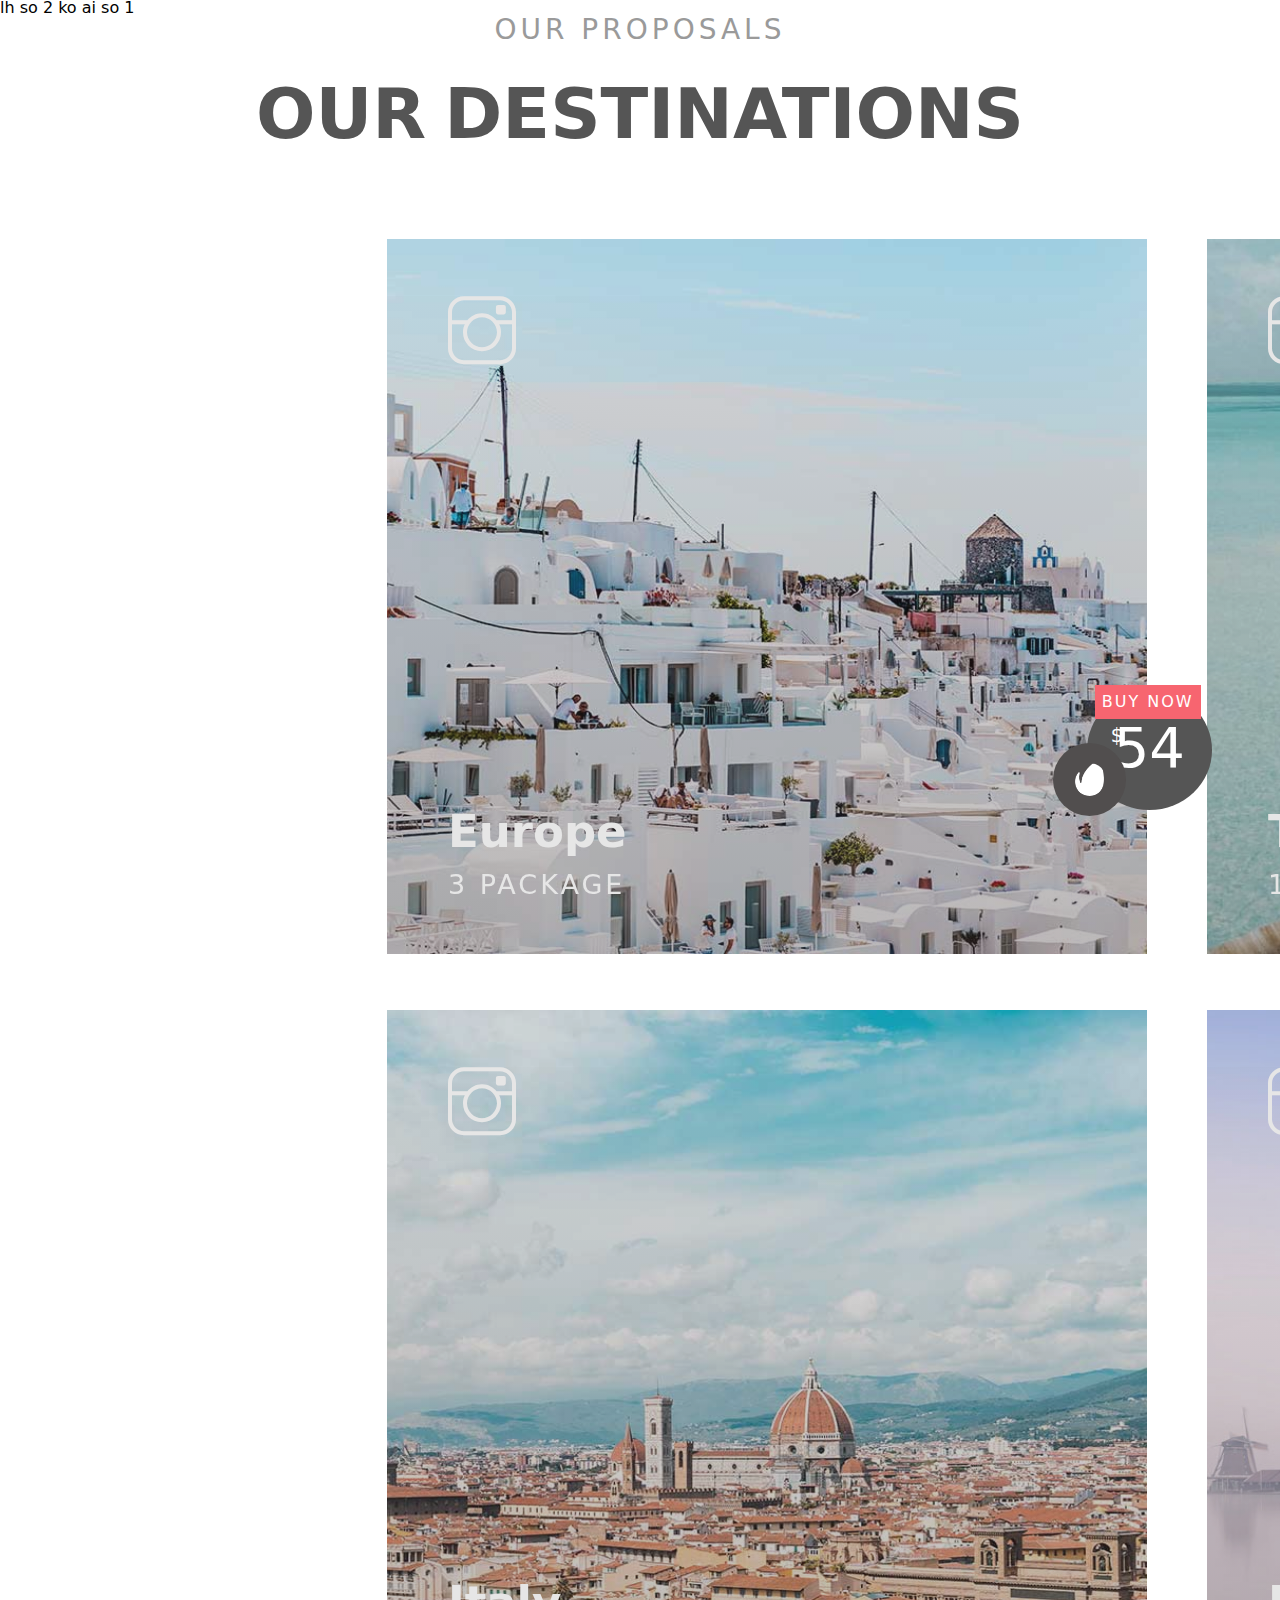
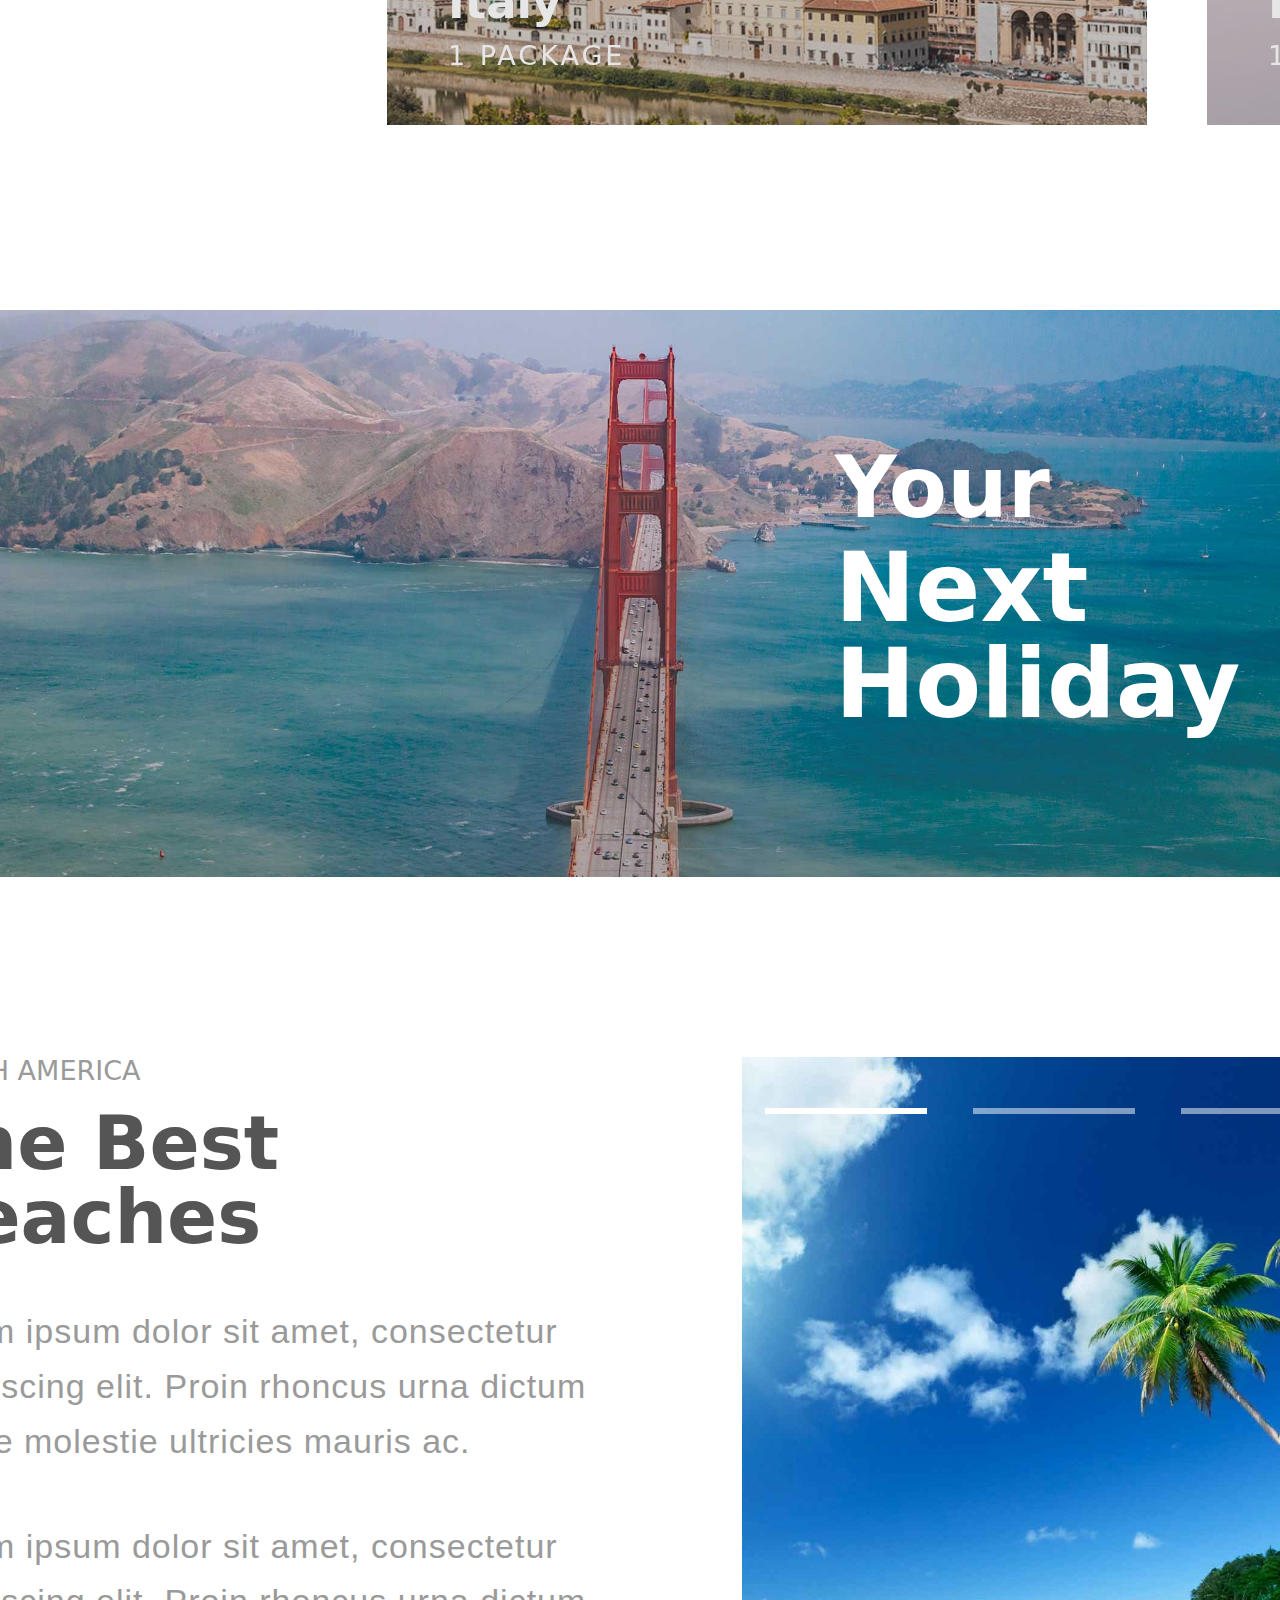
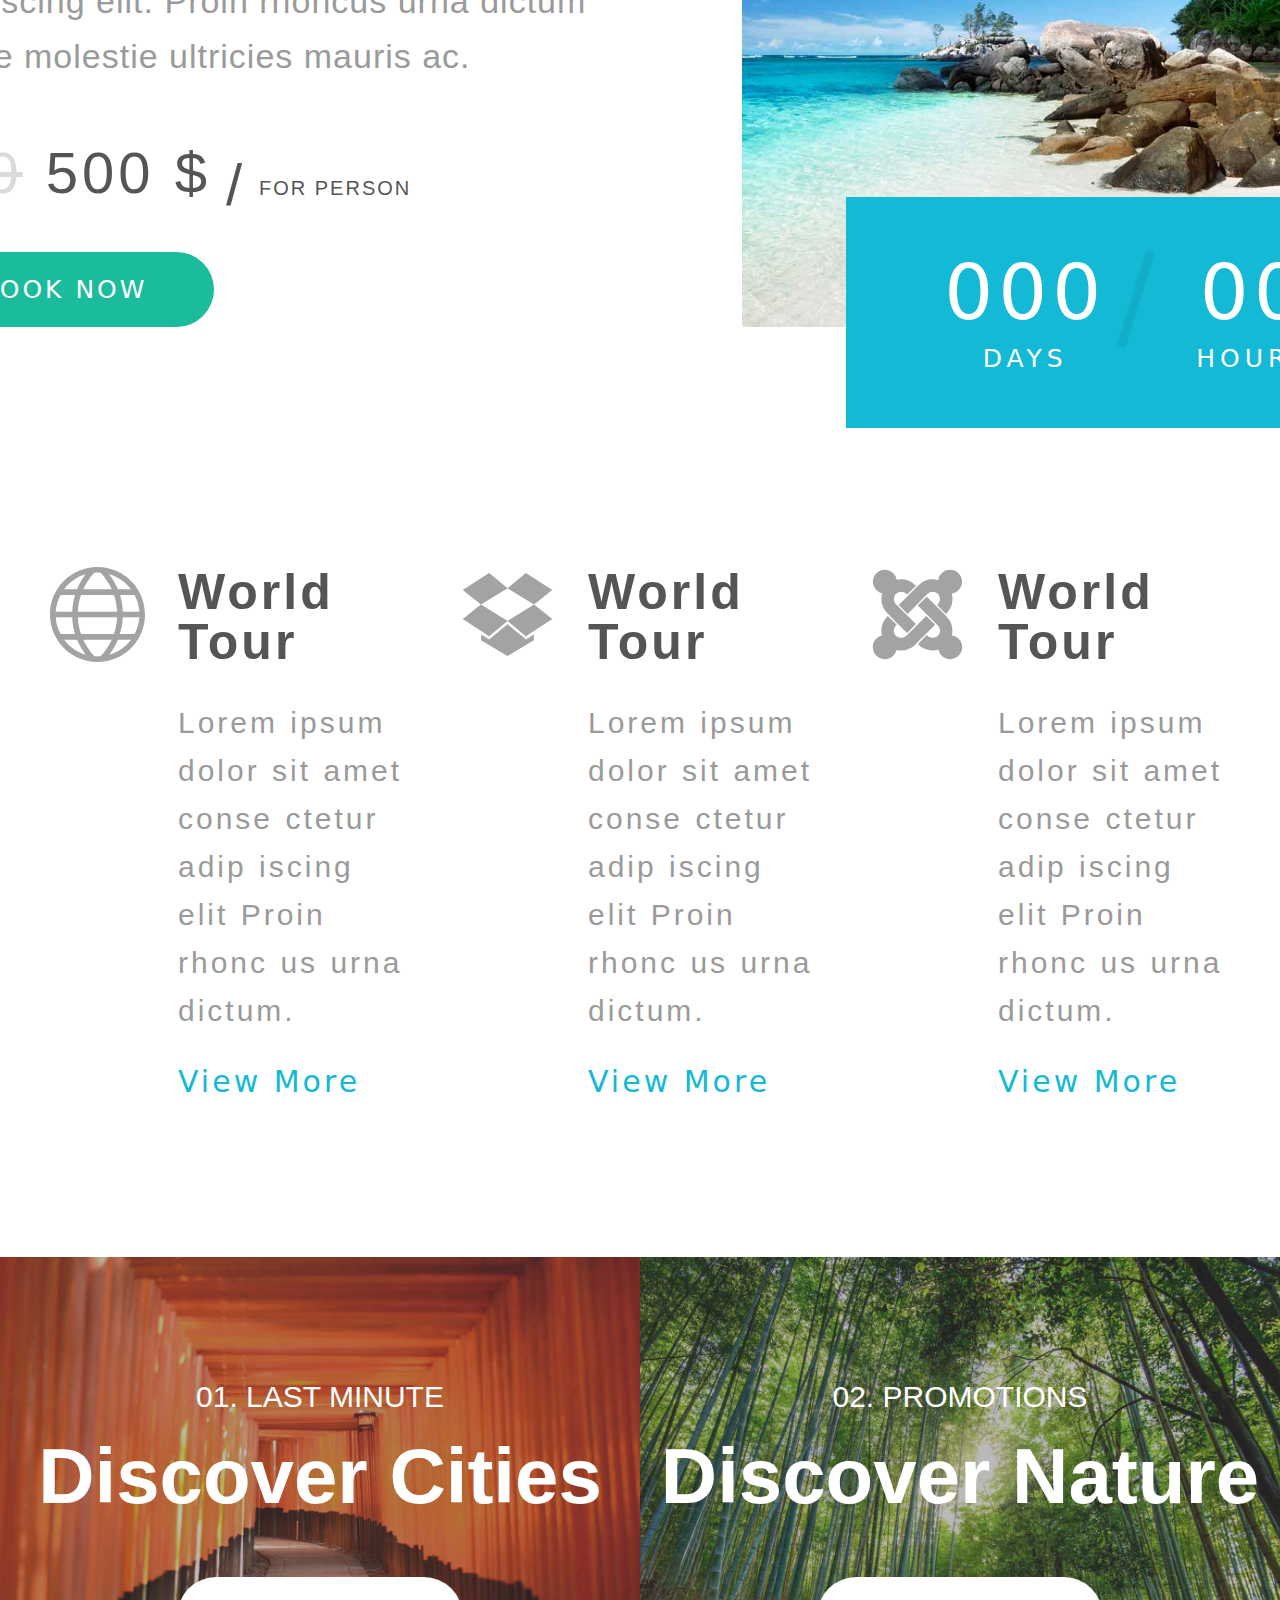
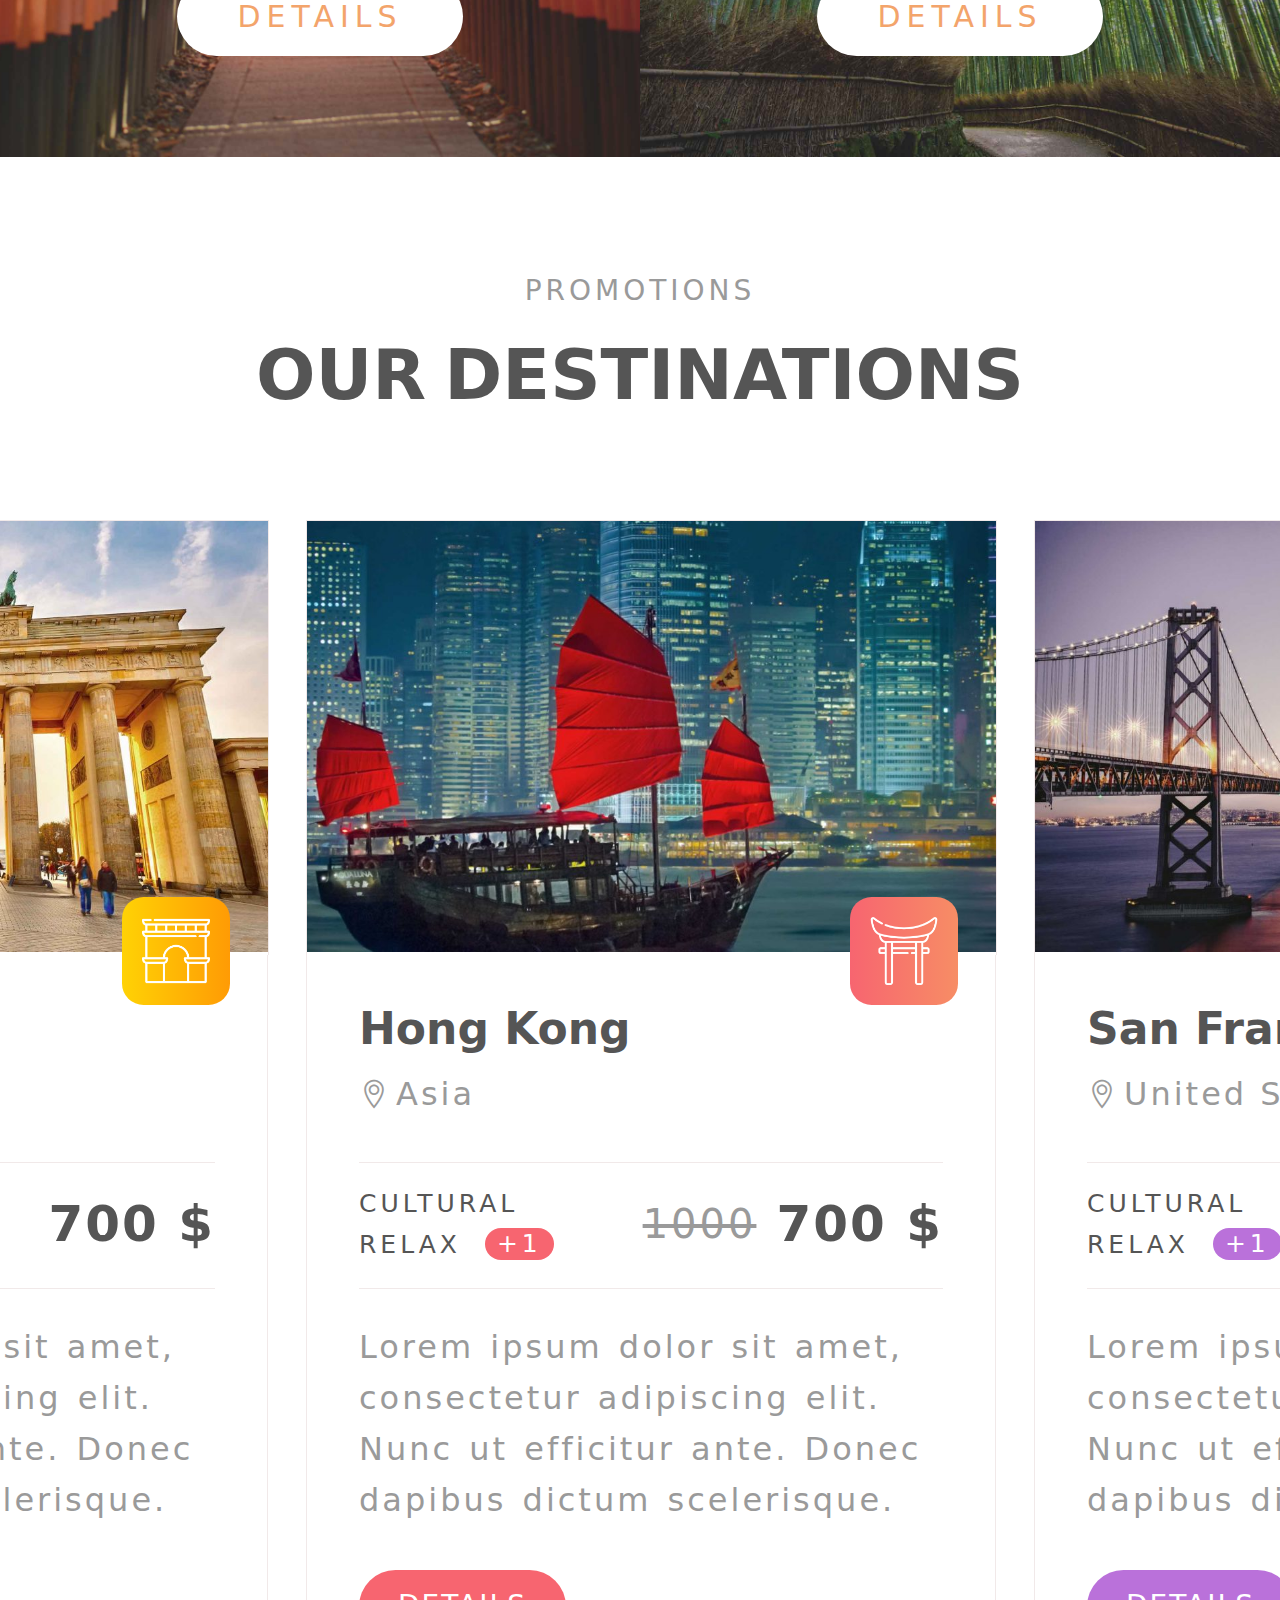
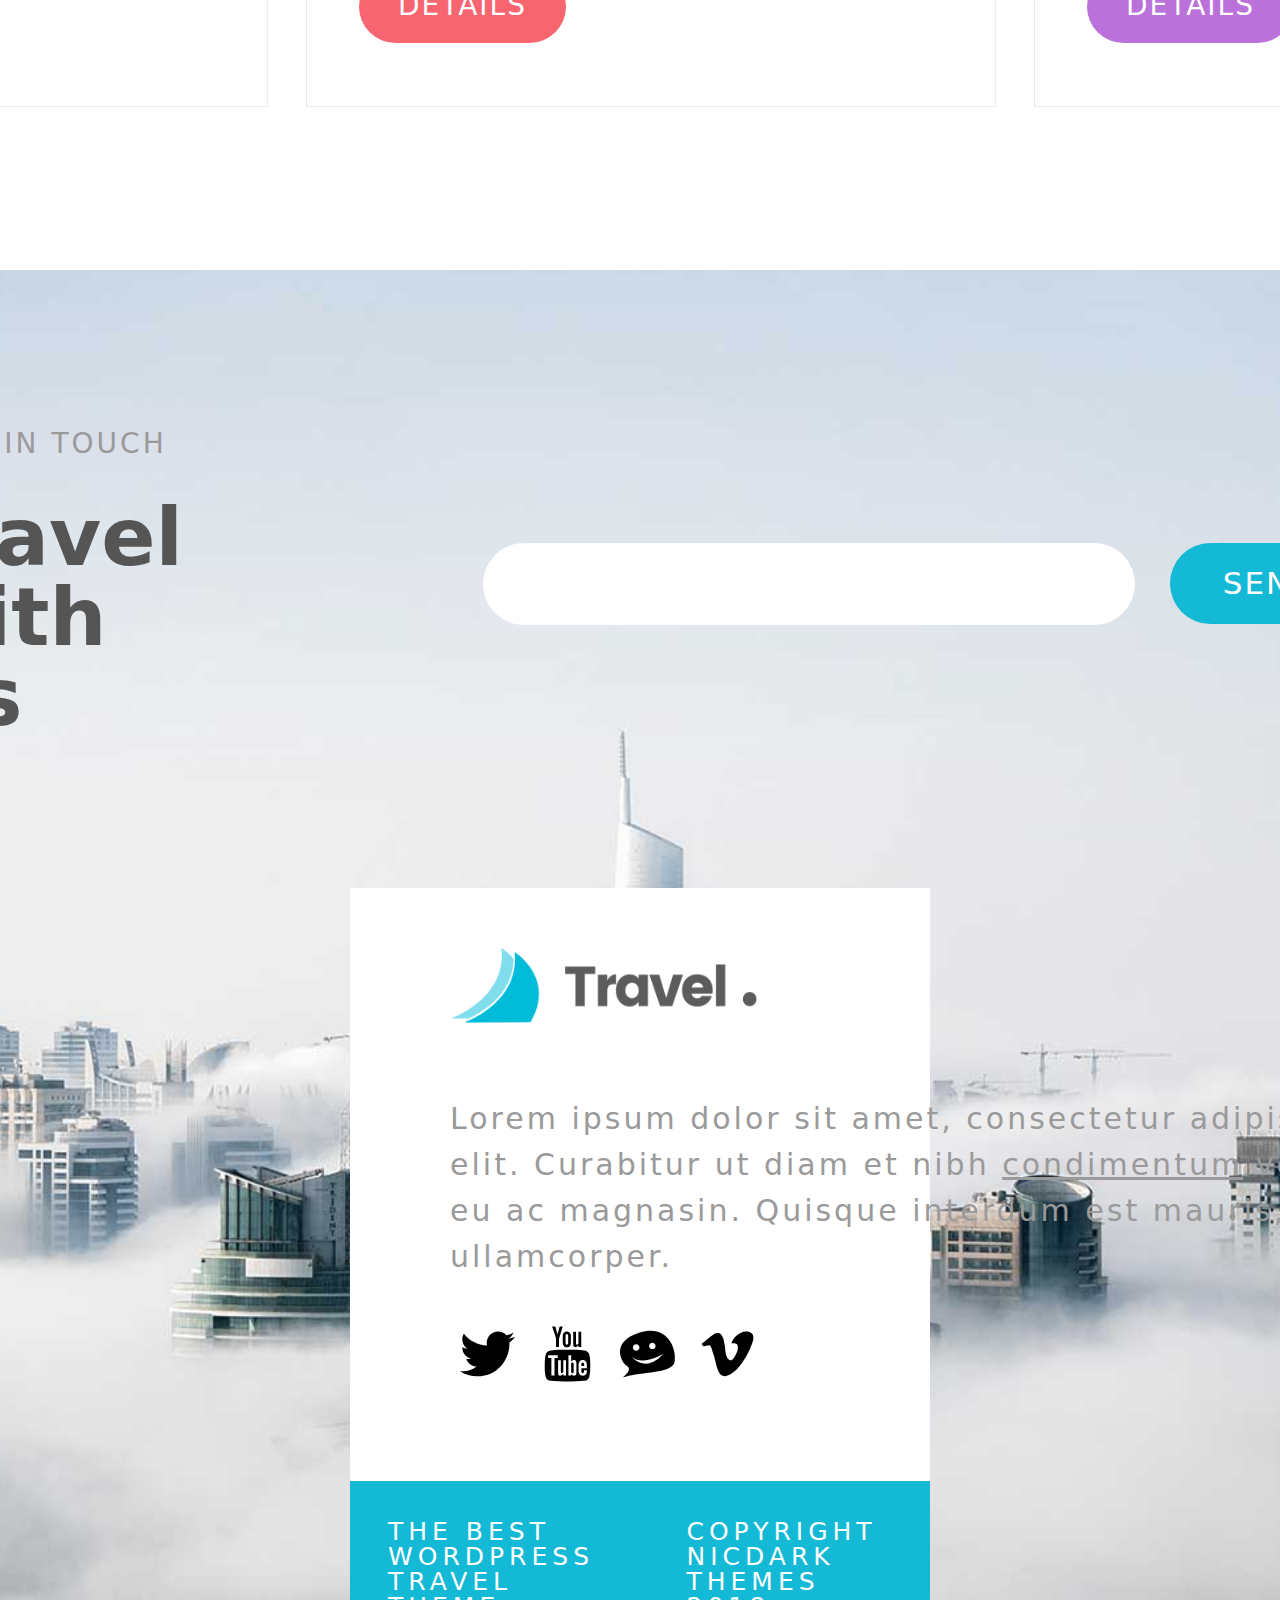
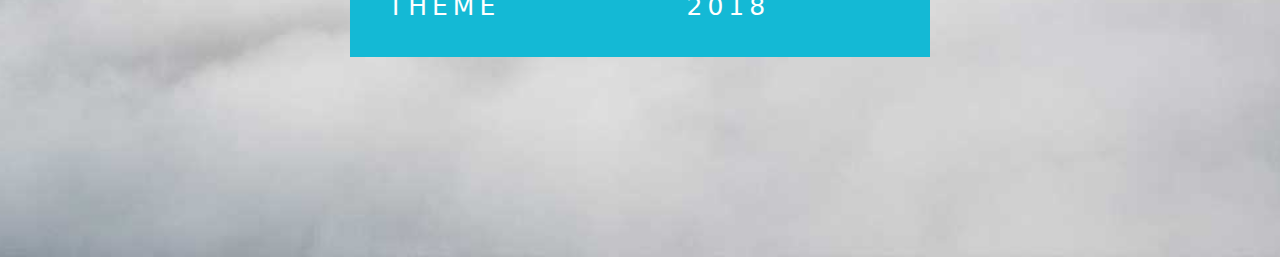
==== commit fbac6cf5: "test rule" ====
--- a/search2.html
+++ b/search2.html
@@ -11,7 +11,7 @@
 </head>
 <body>
     
-
+<div> lh so 2 ko ai so 1</div>
     <div id="content2">
         <div class="content2_First">
             <h3>OUR PROPOSALS</h3>
